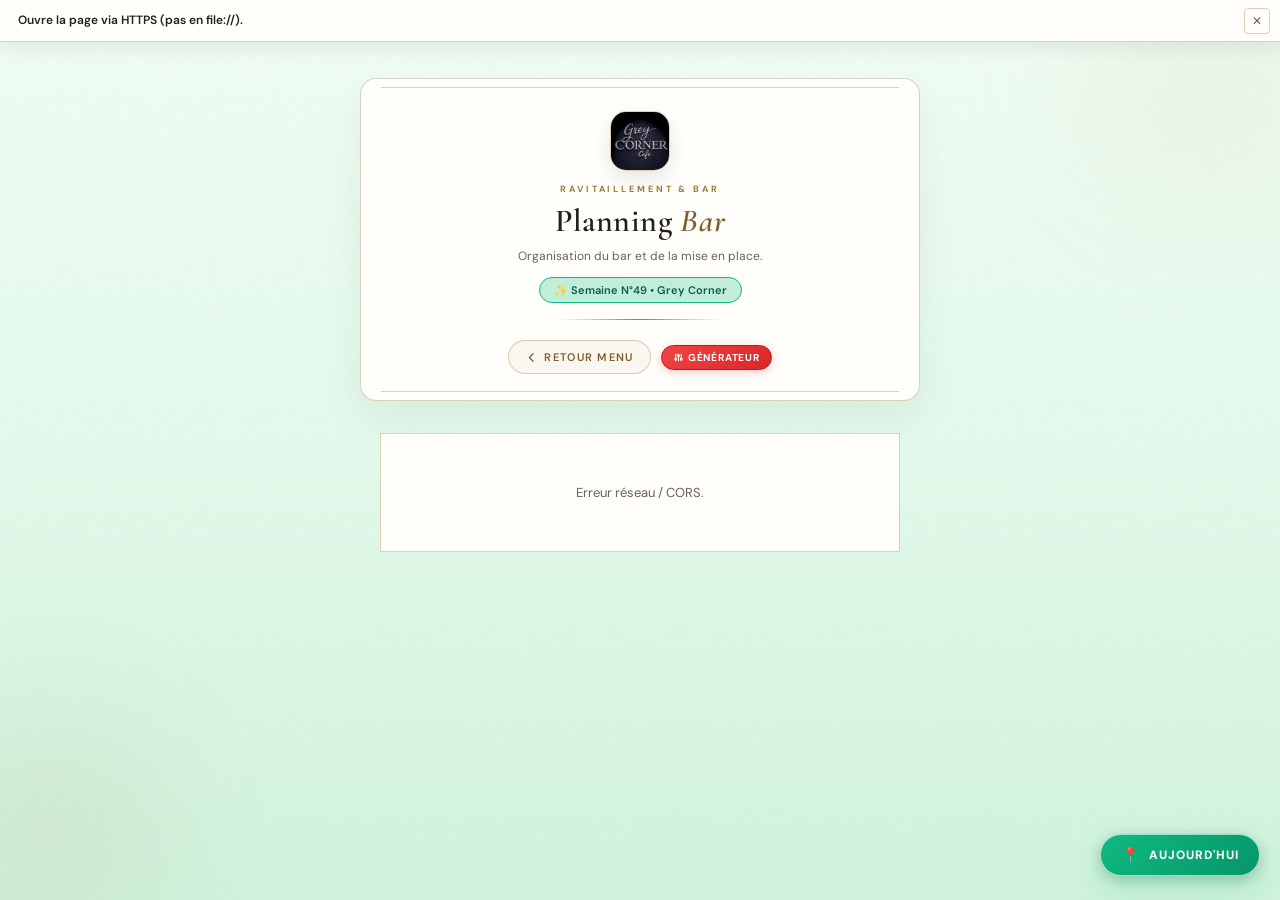
==== bar.html @ 1427e0cb "Liaison de global.css dans bar, service et generateur pour rendre le bouton fab-today parfaitement f" ====
<!DOCTYPE html>
<html lang="fr">
<head>
  <meta charset="UTF-8" />
  <meta name="viewport" content="width=device-width, initial-scale=1.0, maximum-scale=1.0, user-scalable=no" />
  <title>Planning Bar — Grey Corner</title>
  <link rel="icon" type="image/jpeg" href="LOGO.jpg" />
  <link href="https://fonts.googleapis.com/css2?family=Cormorant+Garamond:ital,wght@0,500;0,600;0,700;1,500&family=DM+Sans:wght@300;400;500;600;700&display=swap" rel="stylesheet" />
  <link rel="stylesheet" href="global.css" />
  <script src="shared.js"></script>

  <style>
  :root{
    --paper:#faf7f0;
    --paper2:#fffefb;
    --ink:#231f1a;
    --ink-soft:#6b6154;
    --ink-dim:rgba(35,31,26,0.45);

    --brass:#9c7a3c;
    --brass-light:#c8ab6a;
    --brass-deep:#7c5f2c;

    --hairline:rgba(35,31,26,0.10);
    --hairline-gold:rgba(156,122,60,0.35);

    --err:#a13d2e;

    --shadow:0 18px 40px rgba(35,31,26,0.06);
    --shadow-lg:0 20px 45px rgba(35,31,26,0.12);

    /* alternating muted day accents — same family, five tones */
    --acc-1:#9c7a3c; /* brass        */
    --acc-2:#8b5e3c; /* terracotta   */
    --acc-3:#6f7a52; /* sage         */
    --acc-4:#7a4b4b; /* wine         */
    --acc-5:#5f6f78; /* slate blue   */
  }

  *{ margin:0; padding:0; box-sizing:border-box; -webkit-tap-highlight-color:transparent; }
  html,body{ min-height:100%; }

  body{
    font-family:"DM Sans",-apple-system,sans-serif;
    background:linear-gradient(180deg,#fdfbf6 0%,#f6f1e6 60%,#f1ead9 100%);
    color:var(--ink);
    min-height:100vh;
    overflow-x:hidden;
    -webkit-font-smoothing:antialiased;
    position:relative;
    padding-bottom:60px;
  }
  body.has-alert{ padding-top:44px; }

  .grain{
    position:fixed; inset:0; z-index:0; pointer-events:none;
    background-image:url("data:image/svg+xml,%3Csvg xmlns='http://www.w3.org/2000/svg'%3E%3Cfilter id='n'%3E%3CfeTurbulence type='fractalNoise' baseFrequency='0.85' numOctaves='2'/%3E%3C/filter%3E%3Crect width='100%25' height='100%25' filter='url(%23n)' opacity='0.02'/%3E%3C/svg%3E");
  }
  .glow-a, .glow-b{
    position:fixed; z-index:0; pointer-events:none; border-radius:50%;
    filter:blur(70px); opacity:.16;
  }
  .glow-a{ width:340px; height:340px; top:-100px; right:-100px; background:radial-gradient(circle,var(--brass-light),transparent 70%); }
  .glow-b{ width:300px; height:300px; bottom:-80px; left:-100px; background:radial-gradient(circle,var(--brass),transparent 70%); }

  .fade-up{ animation:fadeUp .28s ease both; }
  @keyframes fadeUp{
    from{ opacity:0; transform:translateY(8px); }
    to{ opacity:1; transform:translateY(0); }
  }

  /* ── ALERT ── */
  #alert-box{
    display:none;
    position:fixed; top:0; left:0; right:0; z-index:200;
    background:var(--paper2);
    border-bottom:1px solid var(--hairline-gold);
    box-shadow:0 6px 18px rgba(35,31,26,0.08);
    padding:12px 44px 12px 18px;
    font-size:12px; color:var(--ink);
  }
  #alert-text{ display:block; line-height:1.4; }
  #alert-close{
    position:absolute; top:8px; right:10px;
    width:26px; height:26px;
    display:flex; align-items:center; justify-content:center;
    background:none; border:1px solid var(--hairline-gold);
    color:var(--brass-deep);
    font-size:12px; cursor:pointer;
  }

  /* ── HEADER ── */
  header{
    position:relative; z-index:1;
    max-width:560px; margin:34px auto 8px;
    display:flex; flex-direction:column; align-items:center; text-align:center;
    gap:10px;
    padding:32px 22px 26px;
    background:var(--paper2);
    border:1px solid var(--hairline-gold);
    box-shadow:var(--shadow);
  }
  header::before, header::after{
    content:''; position:absolute; left:20px; right:20px; height:1px;
  }
  header::before{ top:8px; background:var(--hairline-gold); }
  header::after{ bottom:8px; background:var(--hairline-gold); }

  .logo-wrap{
    width:60px; height:60px;
    border:1px solid var(--hairline-gold);
    box-shadow:0 8px 20px rgba(35,31,26,0.10);
    overflow:hidden;
  }
  .logo-wrap img{ width:100%; height:100%; object-fit:cover; }

  .eyebrow{
    font-size:9px; text-transform:uppercase; letter-spacing:.32em;
    color:var(--brass); margin-top:2px;
  }

  .page-title{
    font-family:"Cormorant Garamond",serif;
    font-size:32px; font-weight:600; letter-spacing:.02em;
    color:var(--ink); line-height:1;
  }
  .page-title span{ color:var(--brass-deep); font-style:italic; }

  .page-sub{
    font-size:12px; color:var(--ink-soft);
  }

  .gold-rule{
    width:100%; max-width:160px; height:1px;
    margin:6px 0 4px;
    background:linear-gradient(90deg,transparent,var(--brass),transparent);
  }

  .back-btn{
    display:inline-flex; align-items:center; gap:6px;
    font-size:11px; text-transform:uppercase; letter-spacing:.12em;
    color:var(--brass-deep);
    text-decoration:none;
    padding:9px 16px;
    border:1px solid var(--hairline-gold);
    background:var(--paper);
    transition:border-color .15s ease, transform .15s ease;
  }
  .back-btn:active{ transform:scale(.97); border-color:var(--brass); }
  .back-btn svg{ width:13px; height:13px; }

  /* ── CONTAINER / LOADING / EMPTY ── */
  .container{
    position:relative; z-index:1;
    max-width:560px; margin:0 auto;
    padding:24px 20px 40px;
    display:flex; flex-direction:column; gap:16px;
  }

  .loading-state{
    display:flex; justify-content:center; gap:8px;
    padding:60px 0;
  }
  .loading-dot{
    width:8px; height:8px; border-radius:50%;
    background:var(--brass);
    opacity:.35;
    animation:pulse 1.1s ease-in-out infinite;
  }
  .loading-dot:nth-child(2){ animation-delay:.15s; }
  .loading-dot:nth-child(3){ animation-delay:.3s; }
  @keyframes pulse{
    0%,100%{ opacity:.25; transform:scale(.85); }
    50%{ opacity:1; transform:scale(1.1); }
  }

  .empty-state{
    text-align:center;
    font-size:13px; color:var(--ink-soft);
    padding:50px 20px;
    background:var(--paper2);
    border:1px solid var(--hairline-gold);
  }

  /* ── DAY CARD ── */
  .day-card{
    position:relative;
    background:var(--paper2);
    border:1px solid var(--hairline);
    border-left:3px solid var(--accent, var(--brass));
    box-shadow:var(--shadow);
    padding:0;
    overflow:hidden;
  }

  .day-card.is-today{
    border-left-width:3px;
    box-shadow:0 20px 45px rgba(35,31,26,0.11);
  }
  .day-card.is-today::after{
    content:'';
    position:absolute; inset:0;
    border:1px solid var(--accent, var(--brass));
    opacity:.35;
    pointer-events:none;
  }

  .card-header{
    display:flex; align-items:center; justify-content:space-between;
    padding:16px 20px;
    border-bottom:1px solid var(--hairline);
  }

  .day-name{
    font-family:"Cormorant Garamond",serif;
    font-size:21px; font-weight:600;
    color:var(--ink);
    text-transform:capitalize;
  }

  .today-badge{
    display:flex; align-items:center; gap:6px;
    font-size:9px; text-transform:uppercase; letter-spacing:.14em;
    color:var(--accent, var(--brass-deep));
    border:1px solid currentColor;
    padding:5px 10px;
  }
  .today-dot{
    width:6px; height:6px; border-radius:50%;
    background:var(--accent, var(--brass-deep));
  }

  .card-body{ padding:14px 20px 18px; display:flex; flex-direction:column; gap:6px; }

  .shift-header{
    display:flex; align-items:center; gap:8px;
    font-family:"Cormorant Garamond",serif;
    font-style:italic;
    font-size:14px;
    color:var(--ink-soft);
    margin:10px 0 8px;
  }
  .shift-header:first-child{ margin-top:2px; }
  .shift-icon{ font-size:13px; }
  .shift-time{
    margin-left:auto;
    font-family:"DM Sans",sans-serif;
    font-style:normal;
    font-size:10px; letter-spacing:.04em;
    color:var(--ink-dim);
  }

  .repos{
    font-size:11px; color:var(--ink-dim);
    padding:6px 0 10px;
    font-style:italic;
  }

  .staff-row{
    display:flex; align-items:center; gap:10px;
    padding:7px 0;
    border-bottom:1px solid var(--hairline);
  }
  .staff-row:last-child{ border-bottom:none; }

  .poste-badge{
    flex-shrink:0;
    min-width:52px;
    text-align:center;
    font-size:9px; font-weight:600; letter-spacing:.05em;
    color:var(--accent, var(--brass-deep));
    border:1px solid var(--accent, var(--hairline-gold));
    padding:4px 6px;
  }

  .staff-name{
    font-size:13px; color:var(--ink);
  }

  /* ── PIN MODAL ── */
  .modal-overlay{
    position:fixed; inset:0; z-index:1000;
    display:none; align-items:center; justify-content:center;
    background:rgba(35,31,26,0.55);
    backdrop-filter:blur(5px);
    padding:20px;
    animation:fadeIn .2s ease;
  }
  .modal-overlay.active{ display:flex; }
  @keyframes fadeIn{ from{opacity:0;} to{opacity:1;} }

    /* Spécificités Bar */
    .pin-modal-panel {
      position: relative;
      width: 100%;
      max-width: 340px;
      background: var(--paper);
      border: 1px solid var(--hairline-color);
      box-shadow: var(--shadow-lg);
      padding: 32px 24px 24px;
      text-align: center;
      border-radius: 20px;
    }
    .pin-modal-panel.shake { animation: shake 0.32s ease; }
    .pin-m-badge {
      width: 54px;
      height: 54px;
      margin: 0 auto 12px;
      display: flex;
      align-items: center;
      justify-content: center;
      background: var(--festive-glow-a);
      border: 1px solid var(--festive-primary);
      color: var(--festive-primary);
      border-radius: 14px;
    }
    .pin-m-title {
      font-family: "Cormorant Garamond", serif;
      font-size: 24px;
      font-weight: 700;
      color: var(--ink);
    }
    .pin-m-sub {
      font-size: 11.5px;
      color: var(--ink-soft);
      margin-top: 4px;
      margin-bottom: 16px;
    }
    .pin-error-msg {
      min-height: 16px;
      font-size: 11.5px;
      font-weight: 600;
      color: var(--err);
      margin-bottom: 12px;
    }
    .pin-pad-grid {
      display: grid;
      grid-template-columns: repeat(3, 1fr);
      gap: 10px;
    }
    .pin-key-btn {
      aspect-ratio: 1;
      display: flex;
      align-items: center;
      justify-content: center;
      background: var(--paper2);
      border: 1px solid var(--hairline);
      font-family: 'DM Sans', sans-serif;
      font-size: 18px;
      font-weight: 600;
      color: var(--ink);
      cursor: pointer;
      border-radius: 12px;
      transition: all 0.15s ease;
    }
    .pin-key-btn:active {
      transform: scale(0.94);
      background: var(--festive-glow-a);
      border-color: var(--festive-primary);
    }
    .pin-key-btn.func { color: var(--festive-dark); }
    .pin-key-btn.enter {
      background: linear-gradient(135deg, var(--festive-primary), var(--festive-secondary));
      color: #fff;
      border-color: transparent;
      box-shadow: 0 4px 12px var(--festive-glow-a);
    }
    .modal-close {
      position: absolute;
      top: 12px;
      right: 14px;
      background: none;
      border: none;
      font-size: 18px;
      color: var(--ink-dim);
      cursor: pointer;
      padding: 4px;
    }
  </style>
</head>

<body>
  <div class="grain"></div>
  <div class="glow-a"></div>
  <div class="glow-b"></div>

  <!-- Alert -->
  <div id="alert-box">
    <span id="alert-text"></span>
    <button id="alert-close" onclick="hideAlert()">✕</button>
  </div>

  <!-- PIN Modal for Generator Access -->
  <div class="modal-overlay" id="pinModal" onclick="handleBackdropClick(event)">
    <div class="pin-modal-panel" id="pinPanel">
      <button class="modal-close" onclick="closePinModal()" title="Fermer">✕</button>
      <div class="pin-m-badge">
        <svg width="22" height="22" viewBox="0 0 24 24" fill="none" stroke="currentColor" stroke-width="1.8" stroke-linecap="round" stroke-linejoin="round">
          <rect x="3" y="11" width="18" height="11" rx="2" ry="2"></rect>
          <path d="M7 11V7a5 5 0 0110 0v4"></path>
        </svg>
      </div>
      <h3 class="pin-m-title">Accès Générateur</h3>
      <p class="pin-m-sub">Saisissez le code PIN Admin (<strong>1975</strong>) pour ouvrir le générateur.</p>

      <div class="pin-dots" id="mPinDots">
        <span class="pin-dot"></span>
        <span class="pin-dot"></span>
        <span class="pin-dot"></span>
        <span class="pin-dot"></span>
      </div>

      <div class="pin-error-msg" id="mPinError"></div>

      <div class="pin-pad-grid">
        <button class="pin-key-btn" onclick="pressPin('1')">1</button>
        <button class="pin-key-btn" onclick="pressPin('2')">2</button>
        <button class="pin-key-btn" onclick="pressPin('3')">3</button>
        <button class="pin-key-btn" onclick="pressPin('4')">4</button>
        <button class="pin-key-btn" onclick="pressPin('5')">5</button>
        <button class="pin-key-btn" onclick="pressPin('6')">6</button>
        <button class="pin-key-btn" onclick="pressPin('7')">7</button>
        <button class="pin-key-btn" onclick="pressPin('8')">8</button>
        <button class="pin-key-btn" onclick="pressPin('9')">9</button>
        <button class="pin-key-btn func" onclick="clearPin()">⌫</button>
        <button class="pin-key-btn" onclick="pressPin('0')">0</button>
        <button class="pin-key-btn func enter" onclick="submitPin()">↵</button>
      </div>
    </div>
  </div>

  <!-- Header -->
  <header class="fade-up" style="animation-delay:.0s">
    <div class="logo-wrap">
      <img src="LOGO.jpg" alt="Grey Corner" onerror="this.src='https://ui-avatars.com/api/?name=GC&background=faf7f0&color=9c7a3c&size=256'">
    </div>
    <div class="eyebrow">Ravitaillement & Bar</div>
    <h1 class="page-title">Planning <span>Bar</span></h1>
    <p class="page-sub">Organisation du bar et de la mise en place.</p>
    <div class="festive-week-badge" id="festive-badge">✨ Chargement...</div>
    <div class="gold-rule"></div>
    <div class="header-actions">
      <a href="index.html" class="back-btn">
        <svg fill="none" stroke="currentColor" viewBox="0 0 24 24" stroke-width="2.2" stroke-linecap="round" stroke-linejoin="round"><path d="M15 19l-7-7 7-7"/></svg>
        Retour Menu
      </a>
      <button onclick="openPinModal()" class="admin-btn" title="Générateur Bar (Admin)">
        <svg fill="none" stroke="currentColor" viewBox="0 0 24 24" stroke-width="2.4" style="width:11px; height:11px;"><path d="M12 6V4m0 2a2 2 0 100 4m0-4a2 2 0 110 4m-6 8a2 2 0 100-4m0 4a2 2 0 110-4m0 4v2m0-6V4m6 6v10m6-2a2 2 0 100-4m0 4a2 2 0 110-4m0 4v2m0-6V4"/></svg>
        Générateur
      </button>
    </div>
  </header>

  <!-- Content -->
  <div class="container" id="planning-container">
    <div style="padding: 10px 0;">
      <div class="shimmer-skeleton"></div>
      <div class="shimmer-skeleton" style="opacity:0.75;"></div>
      <div class="shimmer-skeleton" style="opacity:0.5;"></div>
    </div>
  </div>

  <script>
    const SHEET_URL = "https://docs.google.com/spreadsheets/d/1mfwB4zNHS79YsNH4vTMUGOdWeQwC3htMgPtDWsrMbWg/gviz/tq?tqx=out:csv&gid=294813093";

    const DEFAULT_H_MATIN = "06:30 – 14:30";
    const DEFAULT_H_SOIR  = "14:15 – Fin service";

    const ACCENTS = [
      "var(--acc-1)", // Lundi : Sunset Corail
      "var(--acc-2)", // Mardi : Vert Émeraude
      "var(--acc-3)", // Mercredi : Bleu Azur
      "var(--acc-4)", // Jeudi : Violet Pourpre
      "var(--acc-5)", // Vendredi : Rose Rubis
      "var(--acc-6)", // Samedi : Ambre Solaire
      "var(--acc-7)"  // Dimanche : Lagon Turquoise
    ];

    /* ── main ── */
    async function init() {
      const container = document.getElementById("planning-container");
      try {
        const resp = await fetch(SHEET_URL, { cache: "no-store" });
        const text = await resp.text();

        if (isHtml(text)) {
          container.innerHTML = `<div class="empty-state">Accès refusé — feuille non publique.</div>`;
          showAlert("Gérer l'accès → Toute personne avec le lien (Lecteur).");
          return;
        }

        const rows = text.split(/\r?\n/).map(r => r.trim()).filter(r => r);
        if (rows.length <= 1) { container.innerHTML = `<div class="empty-state">CSV vide.</div>`; return; }

        /* Banner D2 */
        if (rows.length >= 2) {
          const c2 = parseCsvLine(rows[1]);
          while (c2.length < 6) c2.push("");
          const banner = String(c2[3] ?? "").trim();
          if (banner && banner !== "-") showAlert(banner);
        }

        const all = [];
        for (let i = 1; i < rows.length; i++) {
          const c = parseCsvLine(rows[i]);
          while (c.length < 6) c.push("");
          const label = (c[0] ?? "").trim();
          if (label) {
            all.push({ date: label, dateObj: parseDateLabel(label), matin: c[1]??'', soir: c[2]??'', hMatin: c[4]??'', hSoir: c[5]??'' });
          }
        }

        const t0 = todayMidnight();
        const anyParsable = all.some(r => r.dateObj instanceof Date);
        const data = anyParsable ? all.filter(r => r.dateObj && r.dateObj >= t0) : all;

        render(data, t0);

      } catch (e) {
        container.innerHTML = `<div class="empty-state">Erreur réseau / CORS.</div>`;
        showAlert("Ouvre la page via HTTPS (pas en file://).");
      }
    }

    function render(data, t0) {
      const container = document.getElementById("planning-container");
      if (!data.length) {
        container.innerHTML = `<div class="empty-state">Aucun jour à afficher.</div>`;
        return;
      }

      let todayIdx = data.findIndex(r => r.dateObj && sameDay(r.dateObj, t0));
      if (todayIdx === -1) {
        const todayDayName = GC.FRENCH_DAYS[t0.getDay()].toLowerCase();
        todayIdx = data.findIndex(r => r.date && r.date.toLowerCase().includes(todayDayName));
      }

      container.innerHTML = data.map((j, idx) => {
        const isToday = idx === todayIdx;
        const hMatin  = pickTime(j.hMatin, DEFAULT_H_MATIN);
        const hSoir   = pickTime(j.hSoir,  DEFAULT_H_SOIR);
        const dayNum  = idx % 7;
        const accent  = ACCENTS[dayNum];
        const delay   = (idx * .04).toFixed(2);

        return `
          <div class="day-card ${isToday ? 'is-today' : ''} fade-up"
               data-day="${dayNum}"
               style="--accent:${accent}; animation-delay:${delay}s;"
               ${isToday ? 'id="today-card"' : ''}>

            <div class="card-header">
              <span class="day-name">${escapeHtml(j.date)}</span>
              ${isToday ? `<div class="today-badge"><span class="today-dot"></span>Aujourd'hui</div>` : ''}
            </div>

            <div class="card-body">
              <div class="shift-header matin">
                <span class="shift-icon">☀️</span> Matin
                <span class="shift-time">${escapeHtml(hMatin)}</span>
              </div>
              ${parseStaff(j.matin)}

              <div class="shift-header soir">
                <span class="shift-icon">🌙</span> Soir
                <span class="shift-time">${escapeHtml(hSoir)}</span>
              </div>
              ${parseStaff(j.soir)}
            </div>
          </div>
        `;
      }).join("");

      requestAnimationFrame(() => requestAnimationFrame(() => {
        const el = document.getElementById("today-card");
        if (el) {
          el.scrollIntoView({ behavior: "smooth", block: "center" });
        }
        GC.initTodayFAB();
      }));
    }

    function parseStaff(text) {
      if (!text || text === '-' || !text.trim())
        return `<div class="repos">— Repos —</div>`;

      return text.split(',').map(s => {
        s = s.trim();
        let nom = "", poste = "BAR";

        if (s.includes(':')) {
          const p = s.split(':');
          poste = cleanPoste((p[0]||'').trim()) || "BAR";
          nom   = (p.slice(1).join(':')||'').trim();
        } else if (s.includes('(') && s.includes(')')) {
          nom   = s.substring(0, s.indexOf('(')).trim();
          poste = cleanPoste(s.substring(s.indexOf('(')+1, s.lastIndexOf(')'))) || "BAR";
        } else {
          nom = s.trim(); poste = "BAR";
        }

        return `
          <div class="staff-row">
            <div class="poste-badge">${escapeHtml(poste)}</div>
            <div class="staff-name">${escapeHtml(nom)}</div>
          </div>
        `;
      }).join('');
    }

    /* ── MANAGER PIN MODAL (SÉCURISÉ SHA-256) ── */
    let mPinValue = "";

    function openPinModal() {
      if (GC.isSessionAuth("gc_bar_admin")) {
        window.location.href = "generateur.html";
        return;
      }
      const modal = document.getElementById("pinModal");
      if (!modal) return;
      mPinValue = "";
      updateMPinDots();
      document.getElementById("mPinError").textContent = "";
      modal.classList.add("active");
    }

    function closePinModal() {
      const modal = document.getElementById("pinModal");
      if (modal) modal.classList.remove("active");
      mPinValue = "";
    }

    function handleBackdropClick(e) {
      if (e.target.id === "pinModal") closePinModal();
    }

    function updateMPinDots() {
      const dots = document.querySelectorAll("#mPinDots .pin-dot");
      dots.forEach((d, i) => d.classList.toggle("filled", i < mPinValue.length));
    }

    function pressPin(digit) {
      if (mPinValue.length >= 4) return;
      mPinValue += digit;
      document.getElementById("mPinError").textContent = "";
      updateMPinDots();
      if (mPinValue.length === 4) setTimeout(submitPin, 140);
    }

    function clearPin() {
      mPinValue = "";
      document.getElementById("mPinError").textContent = "";
      updateMPinDots();
    }

    async function submitPin() {
      const err = document.getElementById("mPinError");
      const panel = document.getElementById("pinPanel");

      const isValid = await GC.verifyAdminPin(mPinValue);
      if (isValid) {
        GC.setSessionAuth("gc_bar_admin");
        window.location.href = "generateur.html";
      } else {
        if (err) err.textContent = "Code PIN Admin incorrect.";
        if (panel) {
          panel.classList.remove("shake");
          void panel.offsetWidth;
          panel.classList.add("shake");
        }
        mPinValue = "";
        updateMPinDots();
      }
    }

    /* Keyboard support for PIN */
    document.addEventListener("keydown", e => {
      const modal = document.getElementById("pinModal");
      if (!modal || !modal.classList.contains("active")) return;

      if (e.key >= "0" && e.key <= "9") {
        pressPin(e.key);
      } else if (e.key === "Backspace") {
        mPinValue = mPinValue.slice(0, -1);
        updateMPinDots();
      } else if (e.key === "Enter") {
        submitPin();
      } else if (e.key === "Escape") {
        closePinModal();
      }
    });

    init();
  </script>
</body>
</html>
---- global.css ----
/* ─── GREY CORNER — SYSTÈME DE DESIGN FESTIF MULTI-COULEURS (1 SEMAINE = 1 COULEUR) ─── */
:root {
  /* Fonds & Surfaces */
  --paper: #ffffff;
  --paper2: #fcfdfe;
  --bg-gradient: var(--festive-bg, linear-gradient(180deg, #fff7f2 0%, #ffefe5 50%, #fde4d4 100%));

  /* Typographie & Encre */
  --ink: #1e1b18;
  --ink-soft: #574e45;
  --ink-dim: rgba(30, 27, 24, 0.45);

  /* Variables Festives Dynamiques */
  --festive-primary: #ff5757;
  --festive-secondary: #ff8838;
  --festive-accent: #f5b700;
  --festive-dark: #9e1c1c;
  --festive-glow-a: rgba(255, 87, 87, 0.28);
  --festive-glow-b: rgba(255, 136, 56, 0.28);

  /* Filets & Bordures */
  --hairline: rgba(30, 27, 24, 0.08);
  --hairline-color: rgba(255, 87, 87, 0.35);

  /* Statuts */
  --err: #e11d48;
  --err-bg: #ffe4e6;
  --success: #10b981;
  --success-bg: #d1fae5;

  /* Ombres Festives & Effets de relief */
  --shadow: 0 14px 34px rgba(30, 27, 24, 0.06);
  --shadow-lg: 0 20px 50px rgba(30, 27, 24, 0.12);
  --shadow-festive: 0 8px 24px var(--festive-glow-a);

  /* Palette de rotation journalière (7 Jours = 7 Couleurs Dégradées) */
  --acc-1: #ff7043; /* Lundi : Sunset Corail */
  --acc-2: #10b981; /* Mardi : Vert Émeraude */
  --acc-3: #2563eb; /* Mercredi : Bleu Azur */
  --acc-4: #9333ea; /* Jeudi : Violet Pourpre */
  --acc-5: #f43f5e; /* Vendredi : Rose Rubis */
  --acc-6: #f59e0b; /* Samedi : Ambre Solaire */
  --acc-7: #06b6d4; /* Dimanche : Lagon Turquoise */
}

/* ─── PALETTES SPÉCIFIQUES AUX 5 THÈMES DE SEMAINES ─── */
body.theme-0 {
  --festive-primary: #ff5757;
  --festive-secondary: #ff8838;
  --festive-accent: #f5b700;
  --festive-dark: #9e1c1c;
  --festive-glow-a: rgba(255, 87, 87, 0.28);
  --festive-glow-b: rgba(255, 136, 56, 0.28);
  --hairline-color: rgba(255, 87, 87, 0.35);
  background: linear-gradient(180deg, #fff7f2 0%, #ffefe5 50%, #fde4d4 100%);
}

body.theme-1 {
  --festive-primary: #00b862;
  --festive-secondary: #00c49f;
  --festive-accent: #e5b700;
  --festive-dark: #006b3a;
  --festive-glow-a: rgba(0, 184, 98, 0.26);
  --festive-glow-b: rgba(0, 196, 159, 0.26);
  --hairline-color: rgba(0, 184, 98, 0.35);
  background: linear-gradient(180deg, #f0fdf4 0%, #e3f9eb 50%, #d1f3dc 100%);
}

body.theme-2 {
  --festive-primary: #2563eb;
  --festive-secondary: #06b6d4;
  --festive-accent: #f59e0b;
  --festive-dark: #1e3a8a;
  --festive-glow-a: rgba(37, 99, 235, 0.26);
  --festive-glow-b: rgba(6, 182, 212, 0.26);
  --hairline-color: rgba(37, 99, 235, 0.35);
  background: linear-gradient(180deg, #f0f9ff 0%, #e0f2fe 50%, #bae6fd 100%);
}

body.theme-3 {
  --festive-primary: #d946ef;
  --festive-secondary: #8b5cf6;
  --festive-accent: #f43f5e;
  --festive-dark: #701a75;
  --festive-glow-a: rgba(217, 70, 239, 0.26);
  --festive-glow-b: rgba(139, 92, 246, 0.26);
  --hairline-color: rgba(217, 70, 239, 0.35);
  background: linear-gradient(180deg, #fdf4ff 0%, #fae8ff 50%, #f5d0fe 100%);
}

body.theme-4 {
  --festive-primary: #10b981;
  --festive-secondary: #059669;
  --festive-accent: #f59e0b;
  --festive-dark: #065f46;
  --festive-glow-a: rgba(16, 185, 129, 0.26);
  --festive-glow-b: rgba(5, 150, 105, 0.26);
  --hairline-color: rgba(16, 185, 129, 0.35);
  background: linear-gradient(180deg, #f0fdf4 0%, #e3f9eb 50%, #d1f3dc 100%);
}

/* ─── RESET & BASE ─── */
*, *::before, *::after {
  margin: 0;
  padding: 0;
  box-sizing: border-box;
  -webkit-tap-highlight-color: transparent;
}

html, body {
  min-height: 100%;
}

body {
  font-family: 'DM Sans', -apple-system, sans-serif;
  background: var(--bg-gradient);
  color: var(--ink);
  min-height: 100vh;
  overflow-x: hidden;
  -webkit-font-smoothing: antialiased;
  position: relative;
  padding-bottom: 60px;
}

body.has-alert {
  padding-top: 46px;
}

/* ─── TEXTURES & EFFETS D'AMBIANCE ─── */
.grain {
  position: fixed;
  inset: 0;
  z-index: 0;
  pointer-events: none;
  background-image: url("data:image/svg+xml,%3Csvg xmlns='http://www.w3.org/2000/svg'%3E%3Cfilter id='n'%3E%3CfeTurbulence type='fractalNoise' baseFrequency='0.85' numOctaves='2'/%3E%3C/filter%3E%3Crect width='100%25' height='100%25' filter='url(%23n)' opacity='0.02'/%3E%3C/svg%3E");
}

.glow-a, .glow-b {
  position: fixed;
  z-index: 0;
  pointer-events: none;
  border-radius: 50%;
  filter: blur(80px);
  opacity: 0.25;
  transition: background 0.4s ease;
}
.glow-a {
  width: 380px;
  height: 380px;
  top: -100px;
  right: -80px;
  background: radial-gradient(circle, var(--festive-primary), transparent 70%);
}
.glow-b {
  width: 340px;
  height: 340px;
  bottom: -80px;
  left: -80px;
  background: radial-gradient(circle, var(--festive-secondary), transparent 70%);
}

/* ─── ANIMATIONS ─── */
.fade-up {
  animation: fadeUp 0.32s cubic-bezier(0.16, 1, 0.3, 1) both;
}
@keyframes fadeUp {
  from { opacity: 0; transform: translateY(12px); }
  to   { opacity: 1; transform: translateY(0); }
}

@keyframes shake {
  0%, 100% { transform: translateX(0); }
  20%      { transform: translateX(-6px); }
  40%      { transform: translateX(6px); }
  60%      { transform: translateX(-4px); }
  80%      { transform: translateX(4px); }
}

@keyframes pulse {
  0%, 100% { opacity: 0.35; transform: scale(0.9); }
  50%      { opacity: 1;    transform: scale(1.15); }
}

/* ─── ALERTE & NOTIFICATIONS ─── */
#alert-box {
  display: none;
  position: fixed;
  top: 0;
  left: 0;
  right: 0;
  z-index: 200;
  background: var(--paper);
  border-bottom: 1px solid var(--festive-primary);
  box-shadow: 0 6px 18px rgba(30, 27, 24, 0.08);
  padding: 12px 44px 12px 18px;
  font-size: 12px;
  color: var(--ink);
}
#alert-text {
  display: block;
  line-height: 1.4;
  font-weight: 600;
}
#alert-close {
  position: absolute;
  top: 8px;
  right: 10px;
  width: 26px;
  height: 26px;
  display: flex;
  align-items: center;
  justify-content: center;
  background: none;
  border: 1px solid var(--hairline-color);
  color: var(--festive-dark);
  font-size: 12px;
  cursor: pointer;
  border-radius: 4px;
  transition: all 0.15s ease;
}
#alert-close:hover {
  background: var(--festive-glow-a);
}

/* ─── TOAST NOTIFICATION FESTIVE ─── */
#toast {
  position: fixed;
  bottom: 24px;
  left: 50%;
  transform: translateX(-50%) translateY(100px);
  z-index: 999;
  background: var(--ink);
  color: #fff;
  border: 1px solid var(--festive-primary);
  box-shadow: 0 10px 30px rgba(0, 0, 0, 0.25);
  padding: 14px 26px;
  font-size: 13px;
  font-weight: 600;
  display: flex;
  align-items: center;
  gap: 10px;
  transition: transform 0.35s cubic-bezier(0.175, 0.885, 0.32, 1.275);
  pointer-events: none;
  border-radius: 999px;
}
#toast.show, #toast.active {
  transform: translateX(-50%) translateY(0);
}

/* ─── EN-TÊTE / HERO FESTIF ─── */
header, .hero {
  position: relative;
  z-index: 1;
  max-width: 560px;
  margin: 30px auto 14px;
  display: flex;
  flex-direction: column;
  align-items: center;
  text-align: center;
  gap: 10px;
  padding: 30px 24px 24px;
  background: var(--paper);
  border: 1px solid var(--hairline-color);
  box-shadow: var(--shadow);
  border-radius: 16px;
}

.logo-wrap {
  width: 64px;
  height: 64px;
  border: 2px solid var(--festive-primary);
  box-shadow: 0 8px 24px var(--festive-glow-a);
  overflow: hidden;
  border-radius: 16px;
}
.logo-wrap img {
  width: 100%;
  height: 100%;
  object-fit: cover;
}

.eyebrow {
  font-size: 9.5px;
  text-transform: uppercase;
  letter-spacing: 0.28em;
  color: var(--festive-primary);
  font-weight: 700;
}

.page-title, .brand {
  font-family: 'Cormorant Garamond', serif;
  font-size: 34px;
  font-weight: 700;
  letter-spacing: 0.01em;
  color: var(--ink);
  line-height: 1.05;
}
.page-title span, .brand span {
  color: var(--festive-primary);
  font-style: italic;
}

.page-sub, .sub {
  font-size: 12.5px;
  color: var(--ink-soft);
  max-width: 420px;
  line-height: 1.5;
}

.festive-week-badge {
  display: inline-flex;
  align-items: center;
  gap: 6px;
  padding: 5px 14px;
  border-radius: 999px;
  font-size: 11px;
  font-weight: 600;
  background: var(--festive-glow-a);
  border: 1px solid var(--festive-primary);
  color: var(--festive-dark);
  margin-top: 2px;
}

.gold-rule {
  width: 100%;
  max-width: 180px;
  height: 2px;
  margin: 6px 0;
  border-radius: 2px;
  background: linear-gradient(90deg, transparent, var(--festive-primary), var(--festive-secondary), transparent);
}

.header-actions {
  display: flex;
  align-items: center;
  justify-content: center;
  gap: 10px;
  flex-wrap: wrap;
  margin-top: 6px;
}

.back-btn, .nav-btn {
  display: inline-flex;
  align-items: center;
  gap: 6px;
  font-size: 11px;
  text-transform: uppercase;
  letter-spacing: 0.1em;
  color: var(--festive-dark);
  text-decoration: none;
  padding: 8px 16px;
  border: 1px solid var(--hairline-color);
  background: var(--paper2);
  cursor: pointer;
  font-family: inherit;
  font-weight: 600;
  border-radius: 999px;
  transition: all 0.2s ease;
}
.back-btn:active, .nav-btn:active {
  transform: scale(0.96);
}
.back-btn:hover, .nav-btn:hover {
  background: #fff;
  border-color: var(--festive-primary);
  box-shadow: 0 4px 14px var(--festive-glow-a);
}

/* BOUTON GÉNÉRATEUR / ADMIN — COMPACT EN ROUGE VIF */
.admin-btn {
  display: inline-flex;
  align-items: center;
  gap: 4px;
  font-size: 10px;
  text-transform: uppercase;
  letter-spacing: 0.08em;
  color: #ffffff !important;
  background: linear-gradient(135deg, #ef4444, #dc2626) !important;
  border: 1px solid #b91c1c !important;
  padding: 5px 11px !important;
  border-radius: 999px !important;
  cursor: pointer;
  font-family: inherit;
  font-weight: 700;
  box-shadow: 0 2px 8px rgba(220, 38, 38, 0.25);
  transition: all 0.18s ease;
}
.admin-btn:hover {
  background: linear-gradient(135deg, #dc2626, #991b1b) !important;
  box-shadow: 0 4px 14px rgba(220, 38, 38, 0.42);
  transform: translateY(-1px);
}
.admin-btn:active {
  transform: scale(0.95);
}
.back-btn svg, .nav-btn svg {
  width: 13px;
  height: 13px;
}
.admin-btn svg {
  width: 11px !important;
  height: 11px !important;
  stroke: #ffffff !important;
  stroke-width: 2.4;
}

/* ─── CONTENEUR PRINCIPAL ─── */
.container {
  position: relative;
  z-index: 1;
  max-width: 560px;
  margin: 0 auto;
  padding: 16px 20px 40px;
  display: flex;
  flex-direction: column;
  gap: 16px;
}

/* ─── ONGLETS DE SEMAINE ─── */
.tabs-wrapper {
  display: flex;
  background: var(--paper);
  padding: 5px;
  border: 1px solid var(--hairline-color);
  box-shadow: var(--shadow);
  max-width: 400px;
  margin: 0 auto 12px;
  position: relative;
  z-index: 2;
  border-radius: 999px;
}
.tab-btn {
  flex: 1;
  border: none;
  background: transparent;
  color: var(--ink-soft);
  font-size: 11px;
  font-weight: 700;
  padding: 10px;
  cursor: pointer;
  text-transform: uppercase;
  letter-spacing: 0.1em;
  transition: all 0.22s ease;
  border-radius: 999px;
  font-family: inherit;
}
.tab-btn.active {
  background: linear-gradient(135deg, var(--festive-primary), var(--festive-secondary));
  color: #fff;
  box-shadow: 0 4px 14px var(--festive-glow-a);
}

/* ─── 7 JOURS DE LA SEMAINE — 7 COULEURS EN DÉGRADÉ UNIQUE ─── */
.day-card {
  position: relative;
  background: var(--day-bg, linear-gradient(145deg, #ffffff 0%, color-mix(in srgb, var(--accent, var(--festive-primary)) 16%, #ffffff) 55%, color-mix(in srgb, var(--accent, var(--festive-primary)) 30%, #ffffff) 100%));
  border: 1.5px solid var(--day-border, color-mix(in srgb, var(--accent, var(--festive-primary)) 40%, rgba(0, 0, 0, 0.08)));
  box-shadow: 0 10px 28px rgba(0, 0, 0, 0.05), 0 2px 6px rgba(0, 0, 0, 0.03);
  padding: 0;
  overflow: hidden;
  border-radius: 18px;
  scroll-margin: 15vh 0;
  scroll-margin-top: 15vh;
  transition: transform 0.25s cubic-bezier(0.34, 1.56, 0.64, 1), box-shadow 0.25s ease, border-color 0.25s ease;
}
.day-card:hover {
  transform: translateY(-4px);
  box-shadow: 0 18px 40px var(--day-glow, rgba(0, 0, 0, 0.12));
  border-color: var(--day-color, var(--accent, var(--festive-primary)));
}

.day-card.is-today {
  border: 2.5px solid var(--day-color, var(--accent, var(--festive-primary)));
  box-shadow: 0 16px 42px var(--day-glow, var(--festive-glow-a)), 0 0 0 1px var(--day-color, var(--festive-primary));
  transform: scale(1.01);
}

/* 1. LUNDI - Sunset Corail */
.day-card[data-day="0"], .day-card.day-lundi, .day-card:nth-of-type(7n+1) {
  --day-color: #ff7043;
  --day-dark: #c2410c;
  --day-glow: rgba(255, 112, 67, 0.25);
  --day-bg: linear-gradient(140deg, #ffffff 0%, #fff3ec 48%, #fed7c7 100%);
  --day-header-bg: linear-gradient(90deg, rgba(255, 255, 255, 0.96), rgba(255, 235, 225, 0.85));
  --day-border: rgba(255, 112, 67, 0.38);
  --day-badge: linear-gradient(135deg, #ff7043, #f97316);
}

/* 2. MARDI - Vert Émeraude */
.day-card[data-day="1"], .day-card.day-mardi, .day-card:nth-of-type(7n+2) {
  --day-color: #10b981;
  --day-dark: #047857;
  --day-glow: rgba(16, 185, 129, 0.25);
  --day-bg: linear-gradient(140deg, #ffffff 0%, #ecfdf5 48%, #bbf7d0 100%);
  --day-header-bg: linear-gradient(90deg, rgba(255, 255, 255, 0.96), rgba(220, 252, 231, 0.85));
  --day-border: rgba(16, 185, 129, 0.38);
  --day-badge: linear-gradient(135deg, #10b981, #059669);
}

/* 3. MERCREDI - Bleu Azur */
.day-card[data-day="2"], .day-card.day-mercredi, .day-card:nth-of-type(7n+3) {
  --day-color: #2563eb;
  --day-dark: #1d4ed8;
  --day-glow: rgba(37, 99, 235, 0.25);
  --day-bg: linear-gradient(140deg, #ffffff 0%, #eff6ff 48%, #bfdbfe 100%);
  --day-header-bg: linear-gradient(90deg, rgba(255, 255, 255, 0.96), rgba(219, 234, 254, 0.85));
  --day-border: rgba(37, 99, 235, 0.38);
  --day-badge: linear-gradient(135deg, #2563eb, #1d4ed8);
}

/* 4. JEUDI - Violet Pourpre */
.day-card[data-day="3"], .day-card.day-jeudi, .day-card:nth-of-type(7n+4) {
  --day-color: #9333ea;
  --day-dark: #7e22ce;
  --day-glow: rgba(147, 51, 234, 0.25);
  --day-bg: linear-gradient(140deg, #ffffff 0%, #faf5ff 48%, #e9d5ff 100%);
  --day-header-bg: linear-gradient(90deg, rgba(255, 255, 255, 0.96), rgba(243, 232, 255, 0.85));
  --day-border: rgba(147, 51, 234, 0.38);
  --day-badge: linear-gradient(135deg, #9333ea, #7e22ce);
}

/* 5. VENDREDI - Rose Rubis */
.day-card[data-day="4"], .day-card.day-vendredi, .day-card:nth-of-type(7n+5) {
  --day-color: #f43f5e;
  --day-dark: #be123c;
  --day-glow: rgba(244, 63, 94, 0.25);
  --day-bg: linear-gradient(140deg, #ffffff 0%, #fff1f2 48%, #fecdd3 100%);
  --day-header-bg: linear-gradient(90deg, rgba(255, 255, 255, 0.96), rgba(255, 228, 230, 0.85));
  --day-border: rgba(244, 63, 94, 0.38);
  --day-badge: linear-gradient(135deg, #f43f5e, #e11d48);
}

/* 6. SAMEDI - Ambre Solaire */
.day-card[data-day="5"], .day-card.day-samedi, .day-card:nth-of-type(7n+6) {
  --day-color: #f59e0b;
  --day-dark: #b45309;
  --day-glow: rgba(245, 158, 11, 0.25);
  --day-bg: linear-gradient(140deg, #ffffff 0%, #fffbeb 48%, #fde68a 100%);
  --day-header-bg: linear-gradient(90deg, rgba(255, 255, 255, 0.96), rgba(254, 243, 199, 0.85));
  --day-border: rgba(245, 158, 11, 0.38);
  --day-badge: linear-gradient(135deg, #f59e0b, #d97706);
}

/* 7. DIMANCHE - Lagon Turquoise */
.day-card[data-day="6"], .day-card.day-dimanche, .day-card:nth-of-type(7n+7) {
  --day-color: #06b6d4;
  --day-dark: #0e7490;
  --day-glow: rgba(6, 182, 212, 0.25);
  --day-bg: linear-gradient(140deg, #ffffff 0%, #ecfeff 48%, #a5f3fc 100%);
  --day-header-bg: linear-gradient(90deg, rgba(255, 255, 255, 0.96), rgba(207, 250, 254, 0.85));
  --day-border: rgba(6, 182, 212, 0.38);
  --day-badge: linear-gradient(135deg, #06b6d4, #0891b2);
}

.card-header {
  display: flex;
  align-items: center;
  justify-content: space-between;
  padding: 14px 18px;
  border-bottom: 1px solid var(--day-border, rgba(0, 0, 0, 0.08));
  background: var(--day-header-bg, linear-gradient(90deg, rgba(255, 255, 255, 0.95), rgba(255, 255, 255, 0.65)));
}

.day-name {
  font-family: 'Cormorant Garamond', serif;
  font-size: 22px;
  font-weight: 700;
  color: var(--ink);
  text-transform: capitalize;
}

.today-badge {
  display: flex;
  align-items: center;
  gap: 6px;
  font-size: 9.5px;
  text-transform: uppercase;
  letter-spacing: 0.12em;
  color: #fff;
  background: var(--day-badge, linear-gradient(135deg, var(--festive-primary), var(--festive-secondary)));
  padding: 4px 10px;
  border-radius: 999px;
  font-weight: 700;
  box-shadow: 0 2px 8px rgba(0, 0, 0, 0.12);
}
.today-dot {
  width: 6px;
  height: 6px;
  border-radius: 50%;
  background: #fff;
  animation: pulse 1.5s infinite;
}

.card-body {
  padding: 14px 18px 16px;
  display: flex;
  flex-direction: column;
  gap: 6px;
}

/* ─── PASTILLES DE SERVICE VERRE & ICÔNES ─── */
.shift-header {
  display: inline-flex;
  align-items: center;
  gap: 8px;
  padding: 5px 14px 5px 6px;
  background: rgba(255, 255, 255, 0.85);
  backdrop-filter: blur(10px);
  border: 1px solid rgba(255, 255, 255, 0.95);
  border-radius: 999px;
  box-shadow: 0 2px 6px rgba(0, 0, 0, 0.04);
  margin: 10px 0 6px;
  font-family: 'DM Sans', sans-serif;
  font-size: 11px;
  font-weight: 700;
  letter-spacing: 0.06em;
  text-transform: uppercase;
  color: var(--day-dark, var(--festive-dark));
  width: fit-content;
}
.shift-header:first-child {
  margin-top: 0;
}
.shift-icon {
  width: 22px;
  height: 22px;
  border-radius: 50%;
  display: inline-flex;
  align-items: center;
  justify-content: center;
  font-size: 11px;
  box-shadow: 0 1px 4px rgba(0, 0, 0, 0.06);
}
.shift-header.matin .shift-icon {
  background: linear-gradient(135deg, #fffbeb, #fef08a);
  border: 1px solid #fde047;
}
.shift-header.soir .shift-icon {
  background: linear-gradient(135deg, #f5f3ff, #ede9fe);
  border: 1px solid #ddd6fe;
}
.shift-time {
  margin-left: 6px;
  font-size: 10.5px;
  font-weight: 600;
  color: var(--ink-dim);
  text-transform: none;
  letter-spacing: normal;
}

/* ─── LIGNES D'ÉQUIPE (STAFF ROW) ─── */
.staff-row {
  display: flex;
  align-items: center;
  gap: 12px;
  padding: 10px 14px;
  background: rgba(255, 255, 255, 0.92);
  backdrop-filter: blur(6px);
  border: 1px solid rgba(255, 255, 255, 0.85);
  margin-bottom: 6px;
  border-radius: 10px;
  box-shadow: 0 2px 6px rgba(0, 0, 0, 0.02);
  transition: transform 0.15s ease, background 0.15s ease;
}
.staff-row:hover {
  background: rgba(255, 255, 255, 0.98);
  transform: translateX(2px);
}
.staff-row:last-child {
  margin-bottom: 0;
}

.poste-badge {
  font-size: 9.5px;
  font-weight: 800;
  letter-spacing: 0.1em;
  text-transform: uppercase;
  color: var(--day-dark, var(--festive-dark));
  background: rgba(255, 255, 255, 0.85);
  border: 1px solid var(--day-color, var(--festive-primary));
  padding: 4px 8px;
  min-width: 52px;
  text-align: center;
  border-radius: 6px;
}

.staff-name {
  font-size: 13.5px;
  font-weight: 600;
  color: var(--ink);
  letter-spacing: 0.01em;
}

/* ─── BADGES OFF / REPOS STYLISÉS EN RAYURES DISCRÈTES ─── */
.badge.off, .repos-tag.off, .badge-off {
  background: repeating-linear-gradient(
    -45deg,
    rgba(248, 250, 252, 0.95),
    rgba(248, 250, 252, 0.95) 4px,
    rgba(226, 232, 240, 0.7) 4px,
    rgba(226, 232, 240, 0.7) 8px
  ) !important;
  color: #64748b !important;
  border: 1px solid rgba(203, 213, 225, 0.85) !important;
  font-weight: 700;
  letter-spacing: 0.08em;
  box-shadow: 0 1px 3px rgba(0, 0, 0, 0.02);
}

.repos {
  display: inline-flex;
  align-items: center;
  gap: 6px;
  font-size: 12px;
  font-style: italic;
  color: #64748b;
  padding: 8px 14px;
  background: repeating-linear-gradient(
    -45deg,
    rgba(255, 255, 255, 0.7),
    rgba(255, 255, 255, 0.7) 5px,
    rgba(241, 245, 249, 0.5) 5px,
    rgba(241, 245, 249, 0.5) 10px
  );
  border: 1px dashed rgba(148, 163, 184, 0.4);
  border-radius: 8px;
  margin: 4px 0;
}

/* ─── BOUTON FLOTTANT TACTILE (FAB AUJOURD'HUI) ─── */
.fab-today {
  position: fixed !important;
  bottom: 24px !important;
  right: 20px !important;
  bottom: max(24px, calc(env(safe-area-inset-bottom, 0px) + 16px)) !important;
  z-index: 999999 !important;
  display: inline-flex !important;
  align-items: center !important;
  justify-content: center !important;
  gap: 8px !important;
  padding: 12px 20px !important;
  background: linear-gradient(135deg, var(--festive-primary, #10b981), var(--festive-secondary, #059669)) !important;
  color: #ffffff !important;
  border: 1.5px solid rgba(255, 255, 255, 0.6) !important;
  border-radius: 999px !important;
  font-family: 'DM Sans', sans-serif !important;
  font-size: 12px !important;
  font-weight: 800 !important;
  letter-spacing: 0.08em !important;
  text-transform: uppercase !important;
  box-shadow: 0 10px 30px var(--festive-glow-a, rgba(16, 185, 129, 0.35)), 0 4px 14px rgba(0, 0, 0, 0.18) !important;
  cursor: pointer !important;
  backdrop-filter: blur(8px) !important;
  -webkit-backdrop-filter: blur(8px) !important;
  transform: translate3d(0, 0, 0) !important;
  -webkit-transform: translate3d(0, 0, 0) !important;
  transition: transform 0.22s cubic-bezier(0.34, 1.56, 0.64, 1), box-shadow 0.22s ease, opacity 0.22s ease !important;
  -webkit-tap-highlight-color: transparent !important;
  opacity: 1 !important;
  visibility: visible !important;
  pointer-events: auto !important;
}
.fab-today:hover {
  transform: translate3d(0, -3px, 0) scale(1.04) !important;
  -webkit-transform: translate3d(0, -3px, 0) scale(1.04) !important;
  box-shadow: 0 14px 36px var(--festive-glow-a, rgba(16, 185, 129, 0.45)) !important;
}
.fab-today:active {
  transform: translate3d(0, 0, 0) scale(0.92) !important;
  -webkit-transform: translate3d(0, 0, 0) scale(0.92) !important;
}
.fab-today .fab-icon {
  font-size: 15px;
  line-height: 1;
}

/* ─── MICRO-INTERACTIONS TACTILES ─── */
button:active, .nav-card:active, .tab-btn:active, .admin-btn:active, .back-btn:active, .action-btn:active, .day-card:active {
  transform: scale(0.97);
  transition: transform 0.08s ease;
}

/* ─── SQUELETTE SHIMMER DE CHARGEMENT ─── */
.shimmer-skeleton {
  background: linear-gradient(90deg, rgba(255, 255, 255, 0.5) 0%, rgba(255, 255, 255, 0.85) 50%, rgba(255, 255, 255, 0.5) 100%);
  background-size: 200% 100%;
  animation: shimmer 1.4s infinite ease-in-out;
  border-radius: 16px;
  height: 150px;
  margin-bottom: 12px;
  border: 1px solid rgba(255, 255, 255, 0.8);
}
@keyframes shimmer {
  0% { background-position: 200% 0; }
  100% { background-position: -200% 0; }
}
.loading-dot:nth-child(2) { animation-delay: 0.15s; }
.loading-dot:nth-child(3) { animation-delay: 0.3s; }

/* ─── LOCKSCREEN & MODAL PIN UNIFIÉ ─── */
.lockscreen, .modal-overlay {
  position: fixed;
  inset: 0;
  z-index: 1000;
  display: flex;
  align-items: center;
  justify-content: center;
  background: rgba(20, 18, 16, 0.55);
  backdrop-filter: blur(10px);
  padding: 20px;
  opacity: 0;
  pointer-events: none;
  transition: opacity 0.25s ease;
}
.lockscreen.active, .lockscreen:not(.hidden-app), .modal-overlay.active {
  opacity: 1;
  pointer-events: auto;
}
.lockscreen {
  background: var(--bg-gradient);
}

.pin-panel, .modal-box {
  position: relative;
  width: 100%;
  max-width: 350px;
  background: var(--paper);
  border: 1px solid var(--hairline-color);
  box-shadow: var(--shadow-lg);
  padding: 34px 26px 26px;
  text-align: center;
  border-radius: 20px;
}

.pin-panel.shake {
  animation: shake 0.32s ease;
}

.pin-badge {
  width: 60px;
  height: 60px;
  margin: 0 auto 14px;
  display: flex;
  align-items: center;
  justify-content: center;
  background: var(--festive-glow-a);
  border: 1px solid var(--festive-primary);
  color: var(--festive-primary);
  border-radius: 16px;
}

.pin-title {
  font-family: 'Cormorant Garamond', serif;
  font-size: 26px;
  font-weight: 700;
  color: var(--ink);
  margin-bottom: 4px;
}

.pin-sub {
  font-size: 12px;
  line-height: 1.5;
  color: var(--ink-soft);
  margin-bottom: 20px;
}

.pin-dots {
  display: flex;
  justify-content: center;
  gap: 14px;
  margin-bottom: 12px;
}
.pin-dot {
  width: 11px;
  height: 11px;
  border-radius: 50%;
  border: 2px solid var(--festive-primary);
  background: transparent;
  transition: all 0.15s ease;
}
.pin-dot.filled {
  background: var(--festive-primary);
  box-shadow: 0 0 10px var(--festive-glow-a);
  transform: scale(1.15);
}

.pin-error {
  min-height: 16px;
  font-size: 11.5px;
  font-weight: 600;
  color: var(--err);
  margin-bottom: 12px;
}

.pin-pad {
  display: grid;
  grid-template-columns: repeat(3, 1fr);
  gap: 10px;
}

.pin-key {
  aspect-ratio: 1;
  display: flex;
  align-items: center;
  justify-content: center;
  background: var(--paper2);
  border: 1px solid var(--hairline);
  font-family: 'DM Sans', sans-serif;
  font-size: 19px;
  font-weight: 600;
  color: var(--ink);
  cursor: pointer;
  border-radius: 14px;
  transition: transform 0.12s ease, background 0.12s ease, border-color 0.12s ease;
}
.pin-key:active {
  transform: scale(0.93);
  border-color: var(--festive-primary);
  background: var(--festive-glow-a);
}
.pin-key.func {
  font-size: 15px;
  color: var(--festive-dark);
}
.pin-key.enter {
  background: linear-gradient(135deg, var(--festive-primary), var(--festive-secondary));
  color: #fff;
  border-color: transparent;
  box-shadow: 0 4px 12px var(--festive-glow-a);
}
.pin-key.enter:active {
  filter: brightness(0.9);
}

/* ─── STYLES CUISINE & ÉDITION FESTIVE ─── */
.staff-row.cuisine-row {
  display: flex;
  align-items: center;
  justify-content: space-between;
  padding: 10px 14px;
}
.staff-name.homme {
  color: #059669;
  font-weight: 600;
}
.staff-name.homme::before {
  content: '●';
  color: #059669;
  margin-right: 8px;
  font-size: 11px;
}
.staff-name.femme {
  color: #e11d48;
  font-weight: 600;
}
.staff-name.femme::before {
  content: '●';
  color: #e11d48;
  margin-right: 8px;
  font-size: 11px;
}

.badge-time, .badge {
  font-size: 11px;
  font-family: 'DM Sans', sans-serif;
  font-weight: 700;
  letter-spacing: 0.04em;
  padding: 4px 10px;
  border-radius: 999px;
  border: 1px solid var(--hairline-color);
  background: var(--paper);
  color: var(--ink);
  white-space: nowrap;
}
.badge-time.off, .badge.off {
  background: var(--paper2);
  border-color: var(--hairline);
  color: var(--ink-dim);
  font-style: italic;
}

.add-row-btn {
  width: 100%;
  padding: 10px;
  margin-top: 8px;
  border: 2px dashed var(--festive-primary);
  background: var(--festive-glow-a);
  color: var(--festive-dark);
  font-family: inherit;
  font-size: 11px;
  font-weight: 700;
  text-transform: uppercase;
  letter-spacing: 0.1em;
  cursor: pointer;
  border-radius: 8px;
  transition: all 0.15s ease;
}
.add-row-btn:hover {
  background: var(--festive-primary);
  color: #fff;
}

.del-row-btn {
  background: none;
  border: none;
  color: var(--err);
  font-size: 18px;
  cursor: pointer;
  padding: 0 4px;
  margin-left: 8px;
}

/* ─── STYLES MÉNAGE FESTIF ─── */
.shift-row-menage {
  display: flex;
  align-items: center;
  gap: 12px;
  padding: 11px 14px;
  background: rgba(255, 255, 255, 0.9);
  backdrop-filter: blur(4px);
  border: 1px solid rgba(255, 255, 255, 0.8);
  border-radius: 10px;
  margin-bottom: 8px;
  box-shadow: 0 2px 5px rgba(0, 0, 0, 0.02);
}
.shift-row-menage:last-child {
  margin-bottom: 0;
}
.shift-info-box {
  flex: 1;
}
.shift-label-menage {
  font-size: 9.5px;
  font-weight: 700;
  letter-spacing: 0.12em;
  text-transform: uppercase;
}
.shift-label-menage.matin {
  color: var(--festive-primary);
}
.shift-label-menage.soir {
  color: var(--festive-secondary);
}
.staff-name-menage {
  font-size: 14px;
  font-weight: 700;
  letter-spacing: 0.02em;
  color: var(--ink);
  margin-top: 2px;
  text-transform: uppercase;
}
.icon-box-menage {
  width: 38px;
  height: 38px;
  display: flex;
  align-items: center;
  justify-content: center;
  background: var(--festive-glow-a);
  border: 1px solid var(--festive-primary);
  border-radius: 10px;
  font-size: 16px;
}

/* ─── PIED DE PAGE FESTIF ─── */
.footer, .page-footer {
  text-align: center;
  font-size: 10px;
  text-transform: uppercase;
  letter-spacing: 0.22em;
  color: var(--ink-dim);
  margin-top: 30px;
}
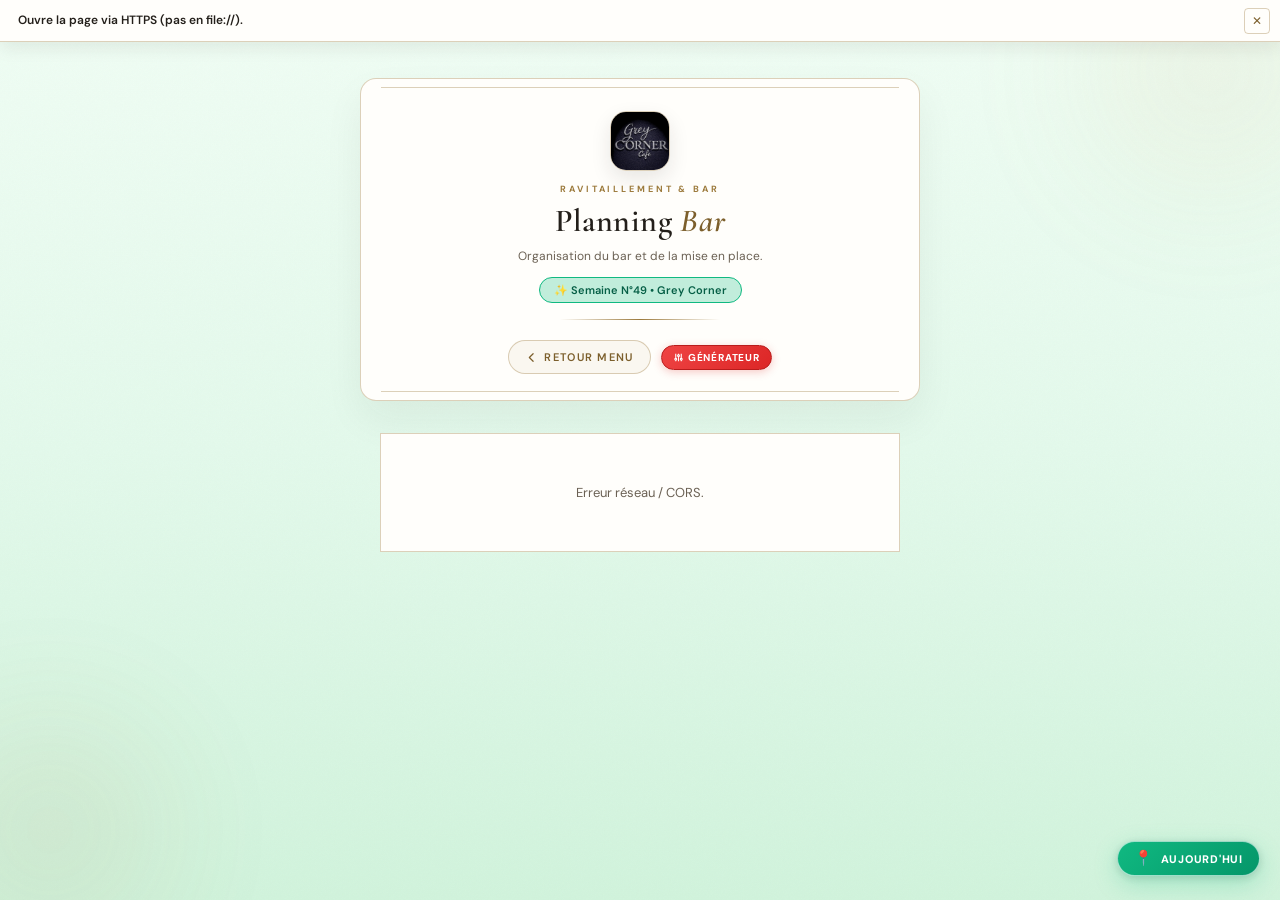
==== commit 24a8c571: "Contraste blanc net sur badge Aujourd'hui de l'entete et affinage du bouton FAB" ====
--- a/bar.html
+++ b/bar.html
@@ -219,15 +219,21 @@
   }
 
   .today-badge{
-    display:flex; align-items:center; gap:6px;
-    font-size:9px; text-transform:uppercase; letter-spacing:.14em;
-    color:var(--accent, var(--brass-deep));
-    border:1px solid currentColor;
-    padding:5px 10px;
+    display:inline-flex; align-items:center; gap:6px;
+    font-size:10px; font-weight:700; text-transform:uppercase; letter-spacing:.1em;
+    color:#ffffff !important;
+    background:var(--day-badge, linear-gradient(135deg, var(--day-color, #ff7043), #f97316)) !important;
+    border:1px solid rgba(255,255,255,0.45);
+    padding:5px 12px;
+    border-radius:999px;
+    box-shadow:0 3px 10px rgba(0,0,0,0.18);
+    text-shadow:0 1px 2px rgba(0,0,0,0.2);
   }
   .today-dot{
     width:6px; height:6px; border-radius:50%;
-    background:var(--accent, var(--brass-deep));
+    background:#ffffff !important;
+    box-shadow:0 0 6px #ffffff;
+    animation:pulse 1.5s infinite;
   }
 
   .card-body{ padding:14px 20px 18px; display:flex; flex-direction:column; gap:6px; }
--- a/global.css
+++ b/global.css
@@ -570,25 +570,28 @@
 }
 
 .today-badge {
-  display: flex;
-  align-items: center;
-  gap: 6px;
-  font-size: 9.5px;
-  text-transform: uppercase;
-  letter-spacing: 0.12em;
-  color: #fff;
-  background: var(--day-badge, linear-gradient(135deg, var(--festive-primary), var(--festive-secondary)));
-  padding: 4px 10px;
-  border-radius: 999px;
-  font-weight: 700;
-  box-shadow: 0 2px 8px rgba(0, 0, 0, 0.12);
+  display: inline-flex !important;
+  align-items: center !important;
+  gap: 6px !important;
+  font-size: 10px !important;
+  font-weight: 700 !important;
+  text-transform: uppercase !important;
+  letter-spacing: 0.1em !important;
+  color: #ffffff !important;
+  background: var(--day-badge, linear-gradient(135deg, var(--festive-primary), var(--festive-secondary))) !important;
+  border: 1px solid rgba(255, 255, 255, 0.45) !important;
+  padding: 5px 12px !important;
+  border-radius: 999px !important;
+  box-shadow: 0 3px 10px rgba(0, 0, 0, 0.18) !important;
+  text-shadow: 0 1px 2px rgba(0, 0, 0, 0.2) !important;
 }
 .today-dot {
-  width: 6px;
-  height: 6px;
-  border-radius: 50%;
-  background: #fff;
-  animation: pulse 1.5s infinite;
+  width: 6px !important;
+  height: 6px !important;
+  border-radius: 50% !important;
+  background: #ffffff !important;
+  box-shadow: 0 0 6px #ffffff !important;
+  animation: pulse 1.5s infinite !important;
 }
 
 .card-body {
@@ -737,18 +740,18 @@
   display: inline-flex !important;
   align-items: center !important;
   justify-content: center !important;
-  gap: 8px !important;
-  padding: 12px 20px !important;
+  gap: 7px !important;
+  padding: 9px 16px !important;
   background: linear-gradient(135deg, var(--festive-primary, #10b981), var(--festive-secondary, #059669)) !important;
   color: #ffffff !important;
-  border: 1.5px solid rgba(255, 255, 255, 0.6) !important;
+  border: 1px solid rgba(255, 255, 255, 0.6) !important;
   border-radius: 999px !important;
   font-family: 'DM Sans', sans-serif !important;
-  font-size: 12px !important;
+  font-size: 11px !important;
   font-weight: 800 !important;
-  letter-spacing: 0.08em !important;
+  letter-spacing: 0.07em !important;
   text-transform: uppercase !important;
-  box-shadow: 0 10px 30px var(--festive-glow-a, rgba(16, 185, 129, 0.35)), 0 4px 14px rgba(0, 0, 0, 0.18) !important;
+  box-shadow: 0 8px 24px var(--festive-glow-a, rgba(16, 185, 129, 0.35)), 0 2px 8px rgba(0, 0, 0, 0.14) !important;
   cursor: pointer !important;
   backdrop-filter: blur(8px) !important;
   -webkit-backdrop-filter: blur(8px) !important;
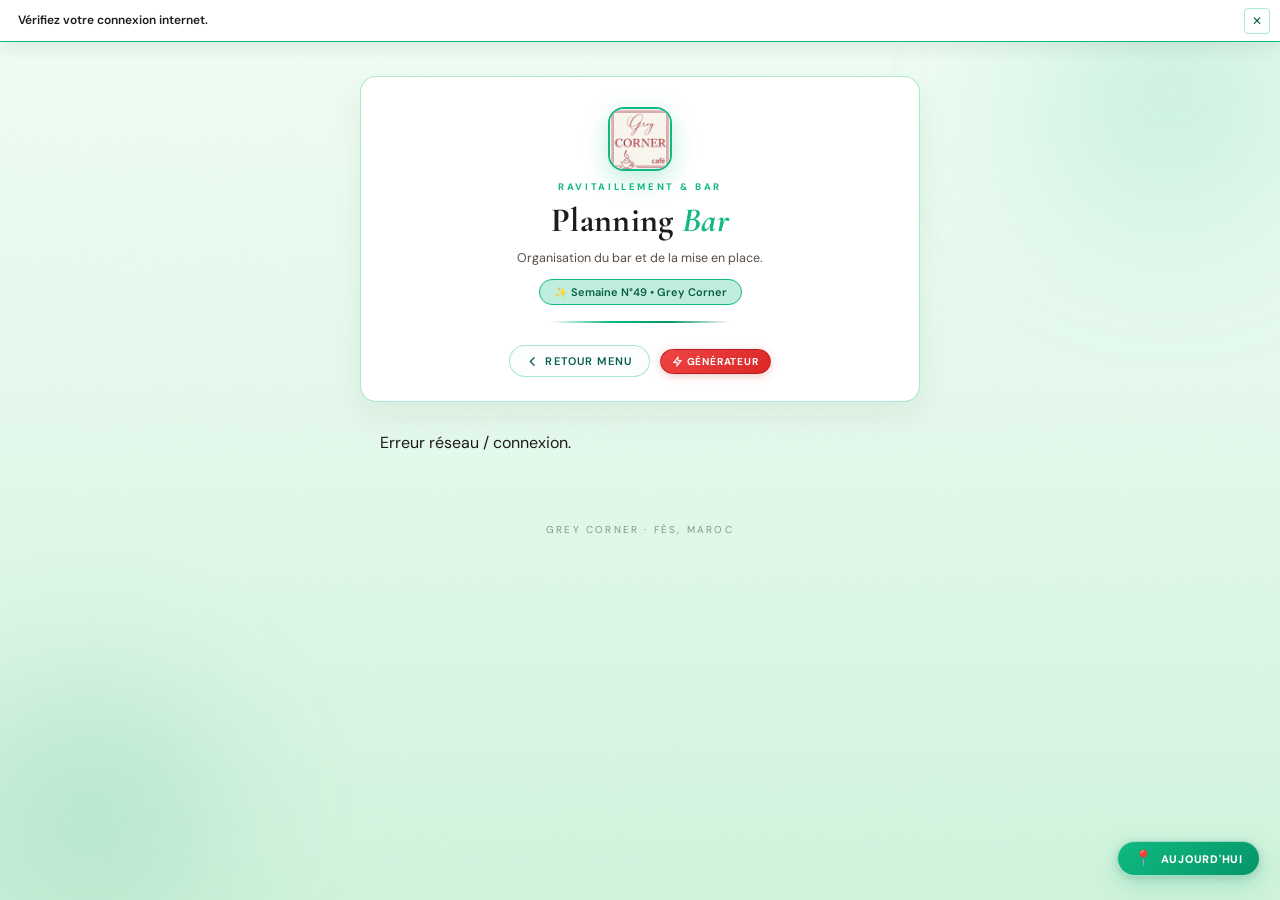
==== commit 3514519b: "Allègement de service.html, extraction service-admin.js et déduplication CSS global" ====
--- a/bar.html
+++ b/bar.html
@@ -1,702 +1,344 @@
-<!DOCTYPE html>
-<html lang="fr">
-<head>
-  <meta charset="UTF-8" />
-  <meta name="viewport" content="width=device-width, initial-scale=1.0, maximum-scale=1.0, user-scalable=no" />
-  <title>Planning Bar — Grey Corner</title>
-  <link rel="icon" type="image/jpeg" href="LOGO.jpg" />
-  <link href="https://fonts.googleapis.com/css2?family=Cormorant+Garamond:ital,wght@0,500;0,600;0,700;1,500&family=DM+Sans:wght@300;400;500;600;700&display=swap" rel="stylesheet" />
-  <link rel="stylesheet" href="global.css" />
-  <script src="shared.js"></script>
-
-  <style>
-  :root{
-    --paper:#faf7f0;
-    --paper2:#fffefb;
-    --ink:#231f1a;
-    --ink-soft:#6b6154;
-    --ink-dim:rgba(35,31,26,0.45);
-
-    --brass:#9c7a3c;
-    --brass-light:#c8ab6a;
-    --brass-deep:#7c5f2c;
-
-    --hairline:rgba(35,31,26,0.10);
-    --hairline-gold:rgba(156,122,60,0.35);
-
-    --err:#a13d2e;
-
-    --shadow:0 18px 40px rgba(35,31,26,0.06);
-    --shadow-lg:0 20px 45px rgba(35,31,26,0.12);
-
-    /* alternating muted day accents — same family, five tones */
-    --acc-1:#9c7a3c; /* brass        */
-    --acc-2:#8b5e3c; /* terracotta   */
-    --acc-3:#6f7a52; /* sage         */
-    --acc-4:#7a4b4b; /* wine         */
-    --acc-5:#5f6f78; /* slate blue   */
-  }
-
-  *{ margin:0; padding:0; box-sizing:border-box; -webkit-tap-highlight-color:transparent; }
-  html,body{ min-height:100%; }
-
-  body{
-    font-family:"DM Sans",-apple-system,sans-serif;
-    background:linear-gradient(180deg,#fdfbf6 0%,#f6f1e6 60%,#f1ead9 100%);
-    color:var(--ink);
-    min-height:100vh;
-    overflow-x:hidden;
-    -webkit-font-smoothing:antialiased;
-    position:relative;
-    padding-bottom:60px;
-  }
-  body.has-alert{ padding-top:44px; }
-
-  .grain{
-    position:fixed; inset:0; z-index:0; pointer-events:none;
-    background-image:url("data:image/svg+xml,%3Csvg xmlns='http://www.w3.org/2000/svg'%3E%3Cfilter id='n'%3E%3CfeTurbulence type='fractalNoise' baseFrequency='0.85' numOctaves='2'/%3E%3C/filter%3E%3Crect width='100%25' height='100%25' filter='url(%23n)' opacity='0.02'/%3E%3C/svg%3E");
-  }
-  .glow-a, .glow-b{
-    position:fixed; z-index:0; pointer-events:none; border-radius:50%;
-    filter:blur(70px); opacity:.16;
-  }
-  .glow-a{ width:340px; height:340px; top:-100px; right:-100px; background:radial-gradient(circle,var(--brass-light),transparent 70%); }
-  .glow-b{ width:300px; height:300px; bottom:-80px; left:-100px; background:radial-gradient(circle,var(--brass),transparent 70%); }
-
-  .fade-up{ animation:fadeUp .28s ease both; }
-  @keyframes fadeUp{
-    from{ opacity:0; transform:translateY(8px); }
-    to{ opacity:1; transform:translateY(0); }
-  }
-
-  /* ── ALERT ── */
-  #alert-box{
-    display:none;
-    position:fixed; top:0; left:0; right:0; z-index:200;
-    background:var(--paper2);
-    border-bottom:1px solid var(--hairline-gold);
-    box-shadow:0 6px 18px rgba(35,31,26,0.08);
-    padding:12px 44px 12px 18px;
-    font-size:12px; color:var(--ink);
-  }
-  #alert-text{ display:block; line-height:1.4; }
-  #alert-close{
-    position:absolute; top:8px; right:10px;
-    width:26px; height:26px;
-    display:flex; align-items:center; justify-content:center;
-    background:none; border:1px solid var(--hairline-gold);
-    color:var(--brass-deep);
-    font-size:12px; cursor:pointer;
-  }
-
-  /* ── HEADER ── */
-  header{
-    position:relative; z-index:1;
-    max-width:560px; margin:34px auto 8px;
-    display:flex; flex-direction:column; align-items:center; text-align:center;
-    gap:10px;
-    padding:32px 22px 26px;
-    background:var(--paper2);
-    border:1px solid var(--hairline-gold);
-    box-shadow:var(--shadow);
-  }
-  header::before, header::after{
-    content:''; position:absolute; left:20px; right:20px; height:1px;
-  }
-  header::before{ top:8px; background:var(--hairline-gold); }
-  header::after{ bottom:8px; background:var(--hairline-gold); }
-
-  .logo-wrap{
-    width:60px; height:60px;
-    border:1px solid var(--hairline-gold);
-    box-shadow:0 8px 20px rgba(35,31,26,0.10);
-    overflow:hidden;
-  }
-  .logo-wrap img{ width:100%; height:100%; object-fit:cover; }
-
-  .eyebrow{
-    font-size:9px; text-transform:uppercase; letter-spacing:.32em;
-    color:var(--brass); margin-top:2px;
-  }
-
-  .page-title{
-    font-family:"Cormorant Garamond",serif;
-    font-size:32px; font-weight:600; letter-spacing:.02em;
-    color:var(--ink); line-height:1;
-  }
-  .page-title span{ color:var(--brass-deep); font-style:italic; }
-
-  .page-sub{
-    font-size:12px; color:var(--ink-soft);
-  }
-
-  .gold-rule{
-    width:100%; max-width:160px; height:1px;
-    margin:6px 0 4px;
-    background:linear-gradient(90deg,transparent,var(--brass),transparent);
-  }
-
-  .back-btn{
-    display:inline-flex; align-items:center; gap:6px;
-    font-size:11px; text-transform:uppercase; letter-spacing:.12em;
-    color:var(--brass-deep);
-    text-decoration:none;
-    padding:9px 16px;
-    border:1px solid var(--hairline-gold);
-    background:var(--paper);
-    transition:border-color .15s ease, transform .15s ease;
-  }
-  .back-btn:active{ transform:scale(.97); border-color:var(--brass); }
-  .back-btn svg{ width:13px; height:13px; }
-
-  /* ── CONTAINER / LOADING / EMPTY ── */
-  .container{
-    position:relative; z-index:1;
-    max-width:560px; margin:0 auto;
-    padding:24px 20px 40px;
-    display:flex; flex-direction:column; gap:16px;
-  }
-
-  .loading-state{
-    display:flex; justify-content:center; gap:8px;
-    padding:60px 0;
-  }
-  .loading-dot{
-    width:8px; height:8px; border-radius:50%;
-    background:var(--brass);
-    opacity:.35;
-    animation:pulse 1.1s ease-in-out infinite;
-  }
-  .loading-dot:nth-child(2){ animation-delay:.15s; }
-  .loading-dot:nth-child(3){ animation-delay:.3s; }
-  @keyframes pulse{
-    0%,100%{ opacity:.25; transform:scale(.85); }
-    50%{ opacity:1; transform:scale(1.1); }
-  }
-
-  .empty-state{
-    text-align:center;
-    font-size:13px; color:var(--ink-soft);
-    padding:50px 20px;
-    background:var(--paper2);
-    border:1px solid var(--hairline-gold);
-  }
-
-  /* ── DAY CARD ── */
-  .day-card{
-    position:relative;
-    background:var(--paper2);
-    border:1px solid var(--hairline);
-    border-left:3px solid var(--accent, var(--brass));
-    box-shadow:var(--shadow);
-    padding:0;
-    overflow:hidden;
-  }
-
-  .day-card.is-today{
-    border-left-width:3px;
-    box-shadow:0 20px 45px rgba(35,31,26,0.11);
-  }
-  .day-card.is-today::after{
-    content:'';
-    position:absolute; inset:0;
-    border:1px solid var(--accent, var(--brass));
-    opacity:.35;
-    pointer-events:none;
-  }
-
-  .card-header{
-    display:flex; align-items:center; justify-content:space-between;
-    padding:16px 20px;
-    border-bottom:1px solid var(--hairline);
-  }
-
-  .day-name{
-    font-family:"Cormorant Garamond",serif;
-    font-size:21px; font-weight:600;
-    color:var(--ink);
-    text-transform:capitalize;
-  }
-
-  .today-badge{
-    display:inline-flex; align-items:center; gap:6px;
-    font-size:10px; font-weight:700; text-transform:uppercase; letter-spacing:.1em;
-    color:#ffffff !important;
-    background:var(--day-badge, linear-gradient(135deg, var(--day-color, #ff7043), #f97316)) !important;
-    border:1px solid rgba(255,255,255,0.45);
-    padding:5px 12px;
-    border-radius:999px;
-    box-shadow:0 3px 10px rgba(0,0,0,0.18);
-    text-shadow:0 1px 2px rgba(0,0,0,0.2);
-  }
-  .today-dot{
-    width:6px; height:6px; border-radius:50%;
-    background:#ffffff !important;
-    box-shadow:0 0 6px #ffffff;
-    animation:pulse 1.5s infinite;
-  }
-
-  .card-body{ padding:14px 20px 18px; display:flex; flex-direction:column; gap:6px; }
-
-  .shift-header{
-    display:flex; align-items:center; gap:8px;
-    font-family:"Cormorant Garamond",serif;
-    font-style:italic;
-    font-size:14px;
-    color:var(--ink-soft);
-    margin:10px 0 8px;
-  }
-  .shift-header:first-child{ margin-top:2px; }
-  .shift-icon{ font-size:13px; }
-  .shift-time{
-    margin-left:auto;
-    font-family:"DM Sans",sans-serif;
-    font-style:normal;
-    font-size:10px; letter-spacing:.04em;
-    color:var(--ink-dim);
-  }
-
-  .repos{
-    font-size:11px; color:var(--ink-dim);
-    padding:6px 0 10px;
-    font-style:italic;
-  }
-
-  .staff-row{
-    display:flex; align-items:center; gap:10px;
-    padding:7px 0;
-    border-bottom:1px solid var(--hairline);
-  }
-  .staff-row:last-child{ border-bottom:none; }
-
-  .poste-badge{
-    flex-shrink:0;
-    min-width:52px;
-    text-align:center;
-    font-size:9px; font-weight:600; letter-spacing:.05em;
-    color:var(--accent, var(--brass-deep));
-    border:1px solid var(--accent, var(--hairline-gold));
-    padding:4px 6px;
-  }
-
-  .staff-name{
-    font-size:13px; color:var(--ink);
-  }
-
-  /* ── PIN MODAL ── */
-  .modal-overlay{
-    position:fixed; inset:0; z-index:1000;
-    display:none; align-items:center; justify-content:center;
-    background:rgba(35,31,26,0.55);
-    backdrop-filter:blur(5px);
-    padding:20px;
-    animation:fadeIn .2s ease;
-  }
-  .modal-overlay.active{ display:flex; }
-  @keyframes fadeIn{ from{opacity:0;} to{opacity:1;} }
-
-    /* Spécificités Bar */
-    .pin-modal-panel {
-      position: relative;
-      width: 100%;
-      max-width: 340px;
-      background: var(--paper);
-      border: 1px solid var(--hairline-color);
-      box-shadow: var(--shadow-lg);
-      padding: 32px 24px 24px;
-      text-align: center;
-      border-radius: 20px;
-    }
-    .pin-modal-panel.shake { animation: shake 0.32s ease; }
-    .pin-m-badge {
-      width: 54px;
-      height: 54px;
-      margin: 0 auto 12px;
-      display: flex;
-      align-items: center;
-      justify-content: center;
-      background: var(--festive-glow-a);
-      border: 1px solid var(--festive-primary);
-      color: var(--festive-primary);
-      border-radius: 14px;
-    }
-    .pin-m-title {
-      font-family: "Cormorant Garamond", serif;
-      font-size: 24px;
-      font-weight: 700;
-      color: var(--ink);
-    }
-    .pin-m-sub {
-      font-size: 11.5px;
-      color: var(--ink-soft);
-      margin-top: 4px;
-      margin-bottom: 16px;
-    }
-    .pin-error-msg {
-      min-height: 16px;
-      font-size: 11.5px;
-      font-weight: 600;
-      color: var(--err);
-      margin-bottom: 12px;
-    }
-    .pin-pad-grid {
-      display: grid;
-      grid-template-columns: repeat(3, 1fr);
-      gap: 10px;
-    }
-    .pin-key-btn {
-      aspect-ratio: 1;
-      display: flex;
-      align-items: center;
-      justify-content: center;
-      background: var(--paper2);
-      border: 1px solid var(--hairline);
-      font-family: 'DM Sans', sans-serif;
-      font-size: 18px;
-      font-weight: 600;
-      color: var(--ink);
-      cursor: pointer;
-      border-radius: 12px;
-      transition: all 0.15s ease;
-    }
-    .pin-key-btn:active {
-      transform: scale(0.94);
-      background: var(--festive-glow-a);
-      border-color: var(--festive-primary);
-    }
-    .pin-key-btn.func { color: var(--festive-dark); }
-    .pin-key-btn.enter {
-      background: linear-gradient(135deg, var(--festive-primary), var(--festive-secondary));
-      color: #fff;
-      border-color: transparent;
-      box-shadow: 0 4px 12px var(--festive-glow-a);
-    }
-    .modal-close {
-      position: absolute;
-      top: 12px;
-      right: 14px;
-      background: none;
-      border: none;
-      font-size: 18px;
-      color: var(--ink-dim);
-      cursor: pointer;
-      padding: 4px;
-    }
-  </style>
-</head>
-
-<body>
-  <div class="grain"></div>
-  <div class="glow-a"></div>
-  <div class="glow-b"></div>
-
-  <!-- Alert -->
-  <div id="alert-box">
-    <span id="alert-text"></span>
-    <button id="alert-close" onclick="hideAlert()">✕</button>
-  </div>
-
-  <!-- PIN Modal for Generator Access -->
-  <div class="modal-overlay" id="pinModal" onclick="handleBackdropClick(event)">
-    <div class="pin-modal-panel" id="pinPanel">
-      <button class="modal-close" onclick="closePinModal()" title="Fermer">✕</button>
-      <div class="pin-m-badge">
-        <svg width="22" height="22" viewBox="0 0 24 24" fill="none" stroke="currentColor" stroke-width="1.8" stroke-linecap="round" stroke-linejoin="round">
-          <rect x="3" y="11" width="18" height="11" rx="2" ry="2"></rect>
-          <path d="M7 11V7a5 5 0 0110 0v4"></path>
-        </svg>
-      </div>
-      <h3 class="pin-m-title">Accès Générateur</h3>
-      <p class="pin-m-sub">Saisissez le code PIN Admin (<strong>1975</strong>) pour ouvrir le générateur.</p>
-
-      <div class="pin-dots" id="mPinDots">
-        <span class="pin-dot"></span>
-        <span class="pin-dot"></span>
-        <span class="pin-dot"></span>
-        <span class="pin-dot"></span>
-      </div>
-
-      <div class="pin-error-msg" id="mPinError"></div>
-
-      <div class="pin-pad-grid">
-        <button class="pin-key-btn" onclick="pressPin('1')">1</button>
-        <button class="pin-key-btn" onclick="pressPin('2')">2</button>
-        <button class="pin-key-btn" onclick="pressPin('3')">3</button>
-        <button class="pin-key-btn" onclick="pressPin('4')">4</button>
-        <button class="pin-key-btn" onclick="pressPin('5')">5</button>
-        <button class="pin-key-btn" onclick="pressPin('6')">6</button>
-        <button class="pin-key-btn" onclick="pressPin('7')">7</button>
-        <button class="pin-key-btn" onclick="pressPin('8')">8</button>
-        <button class="pin-key-btn" onclick="pressPin('9')">9</button>
-        <button class="pin-key-btn func" onclick="clearPin()">⌫</button>
-        <button class="pin-key-btn" onclick="pressPin('0')">0</button>
-        <button class="pin-key-btn func enter" onclick="submitPin()">↵</button>
-      </div>
-    </div>
-  </div>
-
-  <!-- Header -->
-  <header class="fade-up" style="animation-delay:.0s">
-    <div class="logo-wrap">
-      <img src="LOGO.jpg" alt="Grey Corner" onerror="this.src='https://ui-avatars.com/api/?name=GC&background=faf7f0&color=9c7a3c&size=256'">
-    </div>
-    <div class="eyebrow">Ravitaillement & Bar</div>
-    <h1 class="page-title">Planning <span>Bar</span></h1>
-    <p class="page-sub">Organisation du bar et de la mise en place.</p>
-    <div class="festive-week-badge" id="festive-badge">✨ Chargement...</div>
-    <div class="gold-rule"></div>
-    <div class="header-actions">
-      <a href="index.html" class="back-btn">
-        <svg fill="none" stroke="currentColor" viewBox="0 0 24 24" stroke-width="2.2" stroke-linecap="round" stroke-linejoin="round"><path d="M15 19l-7-7 7-7"/></svg>
-        Retour Menu
-      </a>
-      <button onclick="openPinModal()" class="admin-btn" title="Générateur Bar (Admin)">
-        <svg fill="none" stroke="currentColor" viewBox="0 0 24 24" stroke-width="2.4" style="width:11px; height:11px;"><path d="M12 6V4m0 2a2 2 0 100 4m0-4a2 2 0 110 4m-6 8a2 2 0 100-4m0 4a2 2 0 110-4m0 4v2m0-6V4m6 6v10m6-2a2 2 0 100-4m0 4a2 2 0 110-4m0 4v2m0-6V4"/></svg>
-        Générateur
-      </button>
-    </div>
-  </header>
-
-  <!-- Content -->
-  <div class="container" id="planning-container">
-    <div style="padding: 10px 0;">
-      <div class="shimmer-skeleton"></div>
-      <div class="shimmer-skeleton" style="opacity:0.75;"></div>
-      <div class="shimmer-skeleton" style="opacity:0.5;"></div>
-    </div>
-  </div>
-
-  <script>
-    const SHEET_URL = "https://docs.google.com/spreadsheets/d/1mfwB4zNHS79YsNH4vTMUGOdWeQwC3htMgPtDWsrMbWg/gviz/tq?tqx=out:csv&gid=294813093";
-
-    const DEFAULT_H_MATIN = "06:30 – 14:30";
-    const DEFAULT_H_SOIR  = "14:15 – Fin service";
-
-    const ACCENTS = [
-      "var(--acc-1)", // Lundi : Sunset Corail
-      "var(--acc-2)", // Mardi : Vert Émeraude
-      "var(--acc-3)", // Mercredi : Bleu Azur
-      "var(--acc-4)", // Jeudi : Violet Pourpre
-      "var(--acc-5)", // Vendredi : Rose Rubis
-      "var(--acc-6)", // Samedi : Ambre Solaire
-      "var(--acc-7)"  // Dimanche : Lagon Turquoise
-    ];
-
-    /* ── main ── */
-    async function init() {
-      const container = document.getElementById("planning-container");
-      try {
-        const resp = await fetch(SHEET_URL, { cache: "no-store" });
-        const text = await resp.text();
-
-        if (isHtml(text)) {
-          container.innerHTML = `<div class="empty-state">Accès refusé — feuille non publique.</div>`;
-          showAlert("Gérer l'accès → Toute personne avec le lien (Lecteur).");
-          return;
-        }
-
-        const rows = text.split(/\r?\n/).map(r => r.trim()).filter(r => r);
-        if (rows.length <= 1) { container.innerHTML = `<div class="empty-state">CSV vide.</div>`; return; }
-
-        /* Banner D2 */
-        if (rows.length >= 2) {
-          const c2 = parseCsvLine(rows[1]);
-          while (c2.length < 6) c2.push("");
-          const banner = String(c2[3] ?? "").trim();
-          if (banner && banner !== "-") showAlert(banner);
-        }
-
-        const all = [];
-        for (let i = 1; i < rows.length; i++) {
-          const c = parseCsvLine(rows[i]);
-          while (c.length < 6) c.push("");
-          const label = (c[0] ?? "").trim();
-          if (label) {
-            all.push({ date: label, dateObj: parseDateLabel(label), matin: c[1]??'', soir: c[2]??'', hMatin: c[4]??'', hSoir: c[5]??'' });
-          }
-        }
-
-        const t0 = todayMidnight();
-        const anyParsable = all.some(r => r.dateObj instanceof Date);
-        const data = anyParsable ? all.filter(r => r.dateObj && r.dateObj >= t0) : all;
-
-        render(data, t0);
-
-      } catch (e) {
-        container.innerHTML = `<div class="empty-state">Erreur réseau / CORS.</div>`;
-        showAlert("Ouvre la page via HTTPS (pas en file://).");
-      }
-    }
-
-    function render(data, t0) {
-      const container = document.getElementById("planning-container");
-      if (!data.length) {
-        container.innerHTML = `<div class="empty-state">Aucun jour à afficher.</div>`;
-        return;
-      }
-
-      let todayIdx = data.findIndex(r => r.dateObj && sameDay(r.dateObj, t0));
-      if (todayIdx === -1) {
-        const todayDayName = GC.FRENCH_DAYS[t0.getDay()].toLowerCase();
-        todayIdx = data.findIndex(r => r.date && r.date.toLowerCase().includes(todayDayName));
-      }
-
-      container.innerHTML = data.map((j, idx) => {
-        const isToday = idx === todayIdx;
-        const hMatin  = pickTime(j.hMatin, DEFAULT_H_MATIN);
-        const hSoir   = pickTime(j.hSoir,  DEFAULT_H_SOIR);
-        const dayNum  = idx % 7;
-        const accent  = ACCENTS[dayNum];
-        const delay   = (idx * .04).toFixed(2);
-
-        return `
-          <div class="day-card ${isToday ? 'is-today' : ''} fade-up"
-               data-day="${dayNum}"
-               style="--accent:${accent}; animation-delay:${delay}s;"
-               ${isToday ? 'id="today-card"' : ''}>
-
-            <div class="card-header">
-              <span class="day-name">${escapeHtml(j.date)}</span>
-              ${isToday ? `<div class="today-badge"><span class="today-dot"></span>Aujourd'hui</div>` : ''}
-            </div>
-
-            <div class="card-body">
-              <div class="shift-header matin">
-                <span class="shift-icon">☀️</span> Matin
-                <span class="shift-time">${escapeHtml(hMatin)}</span>
-              </div>
-              ${parseStaff(j.matin)}
-
-              <div class="shift-header soir">
-                <span class="shift-icon">🌙</span> Soir
-                <span class="shift-time">${escapeHtml(hSoir)}</span>
-              </div>
-              ${parseStaff(j.soir)}
-            </div>
-          </div>
-        `;
-      }).join("");
-
-      requestAnimationFrame(() => requestAnimationFrame(() => {
-        const el = document.getElementById("today-card");
-        if (el) {
-          el.scrollIntoView({ behavior: "smooth", block: "center" });
-        }
-        GC.initTodayFAB();
-      }));
-    }
-
-    function parseStaff(text) {
-      if (!text || text === '-' || !text.trim())
-        return `<div class="repos">— Repos —</div>`;
-
-      return text.split(',').map(s => {
-        s = s.trim();
-        let nom = "", poste = "BAR";
-
-        if (s.includes(':')) {
-          const p = s.split(':');
-          poste = cleanPoste((p[0]||'').trim()) || "BAR";
-          nom   = (p.slice(1).join(':')||'').trim();
-        } else if (s.includes('(') && s.includes(')')) {
-          nom   = s.substring(0, s.indexOf('(')).trim();
-          poste = cleanPoste(s.substring(s.indexOf('(')+1, s.lastIndexOf(')'))) || "BAR";
-        } else {
-          nom = s.trim(); poste = "BAR";
-        }
-
-        return `
-          <div class="staff-row">
-            <div class="poste-badge">${escapeHtml(poste)}</div>
-            <div class="staff-name">${escapeHtml(nom)}</div>
-          </div>
-        `;
-      }).join('');
-    }
-
-    /* ── MANAGER PIN MODAL (SÉCURISÉ SHA-256) ── */
-    let mPinValue = "";
-
-    function openPinModal() {
-      if (GC.isSessionAuth("gc_bar_admin")) {
-        window.location.href = "generateur.html";
-        return;
-      }
-      const modal = document.getElementById("pinModal");
-      if (!modal) return;
-      mPinValue = "";
-      updateMPinDots();
-      document.getElementById("mPinError").textContent = "";
-      modal.classList.add("active");
-    }
-
-    function closePinModal() {
-      const modal = document.getElementById("pinModal");
-      if (modal) modal.classList.remove("active");
-      mPinValue = "";
-    }
-
-    function handleBackdropClick(e) {
-      if (e.target.id === "pinModal") closePinModal();
-    }
-
-    function updateMPinDots() {
-      const dots = document.querySelectorAll("#mPinDots .pin-dot");
-      dots.forEach((d, i) => d.classList.toggle("filled", i < mPinValue.length));
-    }
-
-    function pressPin(digit) {
-      if (mPinValue.length >= 4) return;
-      mPinValue += digit;
-      document.getElementById("mPinError").textContent = "";
-      updateMPinDots();
-      if (mPinValue.length === 4) setTimeout(submitPin, 140);
-    }
-
-    function clearPin() {
-      mPinValue = "";
-      document.getElementById("mPinError").textContent = "";
-      updateMPinDots();
-    }
-
-    async function submitPin() {
-      const err = document.getElementById("mPinError");
-      const panel = document.getElementById("pinPanel");
-
-      const isValid = await GC.verifyAdminPin(mPinValue);
-      if (isValid) {
-        GC.setSessionAuth("gc_bar_admin");
-        window.location.href = "generateur.html";
-      } else {
-        if (err) err.textContent = "Code PIN Admin incorrect.";
-        if (panel) {
-          panel.classList.remove("shake");
-          void panel.offsetWidth;
-          panel.classList.add("shake");
-        }
-        mPinValue = "";
-        updateMPinDots();
-      }
-    }
-
-    /* Keyboard support for PIN */
-    document.addEventListener("keydown", e => {
-      const modal = document.getElementById("pinModal");
-      if (!modal || !modal.classList.contains("active")) return;
-
-      if (e.key >= "0" && e.key <= "9") {
-        pressPin(e.key);
-      } else if (e.key === "Backspace") {
-        mPinValue = mPinValue.slice(0, -1);
-        updateMPinDots();
-      } else if (e.key === "Enter") {
-        submitPin();
-      } else if (e.key === "Escape") {
-        closePinModal();
-      }
-    });
-
-    init();
-  </script>
-</body>
-</html>
+<!DOCTYPE html>
+<html lang="fr">
+<head>
+  <meta charset="UTF-8" />
+  <meta name="viewport" content="width=device-width, initial-scale=1.0, maximum-scale=1.0, user-scalable=no" />
+  <title>Planning Bar — Grey Corner</title>
+  <link rel="icon" type="image/jpeg" href="LOGO.jpg" />
+  <link href="https://fonts.googleapis.com/css2?family=Cormorant+Garamond:ital,wght@0,500;0,600;0,700;1,500&family=DM+Sans:wght@300;400;500;600;700&display=swap" rel="stylesheet" />
+  <link rel="stylesheet" href="global.css" />
+  <script src="shared.js"></script>
+</head>
+
+<body>
+  <div class="grain"></div>
+  <div class="glow-a"></div>
+  <div class="glow-b"></div>
+
+  <!-- Alert -->
+  <div id="alert-box">
+    <span id="alert-text"></span>
+    <button id="alert-close" onclick="GC.hideAlert()">✕</button>
+  </div>
+
+  <div id="toast"></div>
+
+  <!-- Modal PIN Manager (1975) -->
+  <div class="modal-overlay" id="pinModal" onclick="handleBackdropClick(event)">
+    <div class="pin-panel" id="pinPanel">
+      <button class="modal-close" style="position:absolute; top:12px; right:14px;" onclick="closePinModal()" title="Fermer">✕</button>
+      <div class="pin-badge">
+        <svg width="24" height="24" viewBox="0 0 24 24" fill="none" stroke="currentColor" stroke-width="1.8">
+          <rect x="3" y="11" width="18" height="11" rx="2" ry="2"></rect>
+          <path d="M7 11V7a5 5 0 0 1 10 0v4"></path>
+        </svg>
+      </div>
+      <h3 class="pin-title">Accès Générateur</h3>
+      <p class="pin-sub">Saisissez le code PIN Admin (<strong>1975</strong>) pour ouvrir le générateur.</p>
+
+      <div class="pin-dots" id="mPinDots">
+        <span class="pin-dot"></span>
+        <span class="pin-dot"></span>
+        <span class="pin-dot"></span>
+        <span class="pin-dot"></span>
+      </div>
+
+      <div class="pin-error" id="mPinError"></div>
+
+      <div class="pin-pad">
+        <button class="pin-key" onclick="pressPin('1')">1</button>
+        <button class="pin-key" onclick="pressPin('2')">2</button>
+        <button class="pin-key" onclick="pressPin('3')">3</button>
+        <button class="pin-key" onclick="pressPin('4')">4</button>
+        <button class="pin-key" onclick="pressPin('5')">5</button>
+        <button class="pin-key" onclick="pressPin('6')">6</button>
+        <button class="pin-key" onclick="pressPin('7')">7</button>
+        <button class="pin-key" onclick="pressPin('8')">8</button>
+        <button class="pin-key" onclick="pressPin('9')">9</button>
+        <button class="pin-key func" onclick="clearPin()">⌫</button>
+        <button class="pin-key" onclick="pressPin('0')">0</button>
+        <button class="pin-key func enter" onclick="submitPin()">↵</button>
+      </div>
+    </div>
+  </div>
+
+  <!-- Header -->
+  <header class="fade-up" style="animation-delay:.0s">
+    <div class="logo-wrap">
+      <img src="LOGO.jpg" alt="Grey Corner" onerror="this.src='https://ui-avatars.com/api/?name=GC&background=faf7f0&color=9c7a3c&size=256'">
+    </div>
+    <div class="eyebrow">Ravitaillement & Bar</div>
+    <h1 class="page-title">Planning <span>Bar</span></h1>
+    <p class="page-sub">Organisation du bar et de la mise en place.</p>
+    <div class="festive-week-badge" id="festive-badge">✨ Chargement...</div>
+    <div class="gold-rule"></div>
+    <div class="header-actions">
+      <a href="index.html" class="back-btn">
+        <svg fill="none" stroke="currentColor" viewBox="0 0 24 24" stroke-width="2.2" stroke-linecap="round" stroke-linejoin="round"><path d="M15 19l-7-7 7-7"/></svg>
+        Retour Menu
+      </a>
+      <button onclick="openPinModal()" class="admin-btn" title="Générateur Bar (Admin)">
+        <svg fill="none" stroke="currentColor" viewBox="0 0 24 24" stroke-width="2.4" style="width:11px; height:11px;"><path d="M13 10V3L4 14h7v7l9-11h-7z"/></svg>
+        Générateur
+      </button>
+    </div>
+  </header>
+
+  <!-- Content -->
+  <div class="container" id="planning-container">
+    <div style="padding: 10px 0;">
+      <div class="shimmer-skeleton"></div>
+      <div class="shimmer-skeleton" style="opacity:0.75;"></div>
+      <div class="shimmer-skeleton" style="opacity:0.5;"></div>
+    </div>
+  </div>
+
+  <footer class="footer">
+    Grey Corner · Fès, Maroc
+  </footer>
+
+  <script>
+    const SHEET_URL = "https://docs.google.com/spreadsheets/d/1mfwB4zNHS79YsNH4vTMUGOdWeQwC3htMgPtDWsrMbWg/gviz/tq?tqx=out:csv&gid=294813093";
+
+    const DEFAULT_H_MATIN = "06:30 – 14:30";
+    const DEFAULT_H_SOIR  = "14:15 – Fin service";
+
+    const ACCENTS = [
+      "var(--acc-1)", // Lundi : Sunset Corail
+      "var(--acc-2)", // Mardi : Vert Émeraude
+      "var(--acc-3)", // Mercredi : Bleu Azur
+      "var(--acc-4)", // Jeudi : Violet Pourpre
+      "var(--acc-5)", // Vendredi : Rose Rubis
+      "var(--acc-6)", // Samedi : Ambre Solaire
+      "var(--acc-7)"  // Dimanche : Lagon Turquoise
+    ];
+
+    /* ── main ── */
+    async function init() {
+      const container = document.getElementById("planning-container");
+      try {
+        const resp = await fetch(SHEET_URL, { cache: "no-store" });
+        const text = await resp.text();
+
+        if (GC.isHtml(text)) {
+          container.innerHTML = `<div class="empty-state">Accès refusé — feuille non publique.</div>`;
+          GC.showAlert("Gérer l'accès → Toute personne avec le lien (Lecteur).");
+          return;
+        }
+
+        const rows = text.split(/\r?\n/).map(r => r.trim()).filter(r => r);
+        if (rows.length <= 1) { container.innerHTML = `<div class="empty-state">CSV vide.</div>`; return; }
+
+        /* Banner D2 */
+        if (rows.length >= 2) {
+          const c2 = GC.parseCsvLine(rows[1]);
+          while (c2.length < 6) c2.push("");
+          const banner = String(c2[3] ?? "").trim();
+          if (banner && banner !== "-") GC.showAlert(banner);
+        }
+
+        const all = [];
+        for (let i = 1; i < rows.length; i++) {
+          const c = GC.parseCsvLine(rows[i]);
+          while (c.length < 6) c.push("");
+          const label = (c[0] ?? "").trim();
+          if (label) {
+            all.push({
+              date: label,
+              dateObj: GC.parseDateLabel(label),
+              matin: c[1] ?? '',
+              soir: c[2] ?? '',
+              hMatin: c[4] ?? '',
+              hSoir: c[5] ?? ''
+            });
+          }
+        }
+
+        const t0 = GC.todayMidnight();
+        const anyParsable = all.some(r => r.dateObj instanceof Date);
+        const data = anyParsable ? all.filter(r => r.dateObj && r.dateObj >= t0) : all;
+
+        render(data, t0);
+
+      } catch (e) {
+        container.innerHTML = `<div class="empty-state">Erreur réseau / connexion.</div>`;
+        GC.showAlert("Vérifiez votre connexion internet.");
+      }
+    }
+
+    function render(data, t0) {
+      const container = document.getElementById("planning-container");
+      if (!data.length) {
+        container.innerHTML = `<div class="empty-state">Aucun jour à afficher.</div>`;
+        return;
+      }
+
+      let todayIdx = data.findIndex(r => r.dateObj && GC.sameDay(r.dateObj, t0));
+      if (todayIdx === -1) {
+        const todayDayName = (GC.FRENCH_DAYS && GC.FRENCH_DAYS[t0.getDay()]) ? GC.FRENCH_DAYS[t0.getDay()].toLowerCase() : '';
+        todayIdx = data.findIndex(r => r.date && r.date.toLowerCase().includes(todayDayName));
+      }
+
+      container.innerHTML = data.map((j, idx) => {
+        const isToday = idx === todayIdx;
+        const hMatin  = GC.pickTime(j.hMatin, DEFAULT_H_MATIN);
+        const hSoir   = GC.pickTime(j.hSoir,  DEFAULT_H_SOIR);
+        const dayNum  = idx % 7;
+        const accent  = ACCENTS[dayNum];
+        const delay   = (idx * .04).toFixed(2);
+
+        return `
+          <div class="day-card ${isToday ? 'is-today' : ''} fade-up"
+               data-day="${dayNum}"
+               style="--accent:${accent}; animation-delay:${delay}s;"
+               ${isToday ? 'id="today-card"' : ''}>
+
+            <div class="card-header">
+              <span class="day-name">${GC.escapeHtml(j.date)}</span>
+              ${isToday ? `<div class="today-badge"><span class="today-dot"></span>Aujourd'hui</div>` : ''}
+            </div>
+
+            <div class="card-body">
+              <div class="shift-header matin">
+                <span class="shift-icon">☀️</span> Matin
+                <span class="shift-time">${GC.escapeHtml(hMatin)}</span>
+              </div>
+              ${parseStaff(j.matin)}
+
+              <div class="shift-header soir">
+                <span class="shift-icon">🌙</span> Soir
+                <span class="shift-time">${GC.escapeHtml(hSoir)}</span>
+              </div>
+              ${parseStaff(j.soir)}
+            </div>
+          </div>
+        `;
+      }).join("");
+
+      requestAnimationFrame(() => requestAnimationFrame(() => {
+        const el = document.getElementById("today-card");
+        if (el) {
+          el.scrollIntoView({ behavior: "smooth", block: "center" });
+        }
+        GC.initTodayFAB();
+      }));
+    }
+
+    function parseStaff(text) {
+      if (!text || text === '-' || !text.trim())
+        return `<div class="repos">— Repos —</div>`;
+
+      return text.split(',').map(s => {
+        s = s.trim();
+        let nom = "", poste = "BAR";
+
+        if (s.includes(':')) {
+          const p = s.split(':');
+          poste = GC.cleanPoste((p[0] || '').trim()) || "BAR";
+          nom   = (p.slice(1).join(':') || '').trim();
+        } else if (s.includes('(') && s.includes(')')) {
+          nom   = s.substring(0, s.indexOf('(')).trim();
+          poste = GC.cleanPoste(s.substring(s.indexOf('(') + 1, s.lastIndexOf(')'))) || "BAR";
+        } else {
+          nom = s.trim();
+          poste = "BAR";
+        }
+
+        return `
+          <div class="staff-row">
+            <div class="poste-badge">${GC.escapeHtml(poste)}</div>
+            <div class="staff-name">${GC.escapeHtml(nom)}</div>
+          </div>
+        `;
+      }).join('');
+    }
+
+    /* ── MANAGER PIN MODAL (SÉCURISÉ SHA-256) ── */
+    let mPinValue = "";
+
+    function openPinModal() {
+      if (GC.isSessionAuth("gc_bar_admin")) {
+        window.location.href = "generateur.html";
+        return;
+      }
+      const modal = document.getElementById("pinModal");
+      if (!modal) return;
+      mPinValue = "";
+      updateMPinDots();
+      const err = document.getElementById("mPinError");
+      if (err) err.textContent = "";
+      modal.classList.add("active");
+    }
+
+    function closePinModal() {
+      const modal = document.getElementById("pinModal");
+      if (modal) modal.classList.remove("active");
+      mPinValue = "";
+    }
+
+    function handleBackdropClick(e) {
+      if (e.target.id === "pinModal") closePinModal();
+    }
+
+    function updateMPinDots() {
+      const dots = document.querySelectorAll("#mPinDots .pin-dot");
+      dots.forEach((d, i) => d.classList.toggle("filled", i < mPinValue.length));
+    }
+
+    function pressPin(digit) {
+      if (mPinValue.length >= 4) return;
+      mPinValue += digit;
+      const err = document.getElementById("mPinError");
+      if (err) err.textContent = "";
+      updateMPinDots();
+      if (mPinValue.length === 4) setTimeout(submitPin, 140);
+    }
+
+    function clearPin() {
+      mPinValue = "";
+      const err = document.getElementById("mPinError");
+      if (err) err.textContent = "";
+      updateMPinDots();
+    }
+
+    async function submitPin() {
+      const err = document.getElementById("mPinError");
+      const panel = document.getElementById("pinPanel");
+
+      const isValid = await GC.verifyAdminPin(mPinValue);
+      if (isValid) {
+        GC.setSessionAuth("gc_bar_admin");
+        window.location.href = "generateur.html";
+      } else {
+        if (err) err.textContent = "Code PIN Admin incorrect.";
+        if (panel) {
+          panel.classList.remove("shake");
+          void panel.offsetWidth;
+          panel.classList.add("shake");
+        }
+        mPinValue = "";
+        updateMPinDots();
+      }
+    }
+
+    /* Keyboard support for PIN */
+    document.addEventListener("keydown", e => {
+      const modal = document.getElementById("pinModal");
+      if (!modal || !modal.classList.contains("active")) return;
+
+      if (e.key >= "0" && e.key <= "9") {
+        pressPin(e.key);
+      } else if (e.key === "Backspace") {
+        mPinValue = mPinValue.slice(0, -1);
+        updateMPinDots();
+      } else if (e.key === "Enter") {
+        submitPin();
+      } else if (e.key === "Escape") {
+        closePinModal();
+      }
+    });
+
+    init();
+  </script>
+</body>
+</html>
--- a/global.css
+++ b/global.css
@@ -1073,3 +1073,514 @@
   color: var(--ink-dim);
   margin-top: 30px;
 }
+
+/* ─── COUPURE / DOUBLE SHIFT & POSTES ─── */
+.staff-name.double-shift {
+  color: var(--day-dark, var(--festive-dark));
+  font-weight: 700;
+}
+.staff-name.double-shift::after {
+  content: 'Coupure';
+  font-family: 'DM Sans', sans-serif;
+  font-weight: 700;
+  font-size: 8.5px;
+  text-transform: uppercase;
+  letter-spacing: 0.08em;
+  color: var(--day-dark, var(--festive-dark));
+  border: 1px solid currentColor;
+  padding: 2px 6px;
+  border-radius: 4px;
+  margin-left: 6px;
+}
+.staff-poste {
+  flex-shrink: 0;
+  min-width: 52px;
+  text-align: center;
+  font-size: 9px;
+  font-weight: 700;
+  letter-spacing: 0.06em;
+  text-transform: uppercase;
+  color: var(--day-dark, var(--festive-dark));
+  background: rgba(255, 255, 255, 0.9);
+  border: 1px solid var(--day-color, var(--hairline-color));
+  padding: 4px 6px;
+  border-radius: 6px;
+}
+
+/* ─── MODALES D'ADMINISTRATION & GÉNÉRATEUR ─── */
+.modal-box.wide {
+  max-width: 920px;
+  max-height: 90vh;
+  padding: 0;
+  text-align: left;
+  display: flex;
+  flex-direction: column;
+  overflow: hidden;
+}
+
+.modal-header {
+  padding: 16px 22px;
+  border-bottom: 1px solid var(--hairline-color);
+  display: flex;
+  align-items: center;
+  justify-content: space-between;
+  background: var(--paper);
+}
+.modal-title {
+  font-family: 'Cormorant Garamond', serif;
+  font-size: 22px;
+  font-weight: 700;
+  color: var(--ink);
+}
+.modal-close {
+  background: none;
+  border: none;
+  font-size: 18px;
+  color: var(--ink-soft);
+  cursor: pointer;
+  padding: 4px 8px;
+  border-radius: 6px;
+  transition: all 0.15s ease;
+}
+.modal-close:hover {
+  color: var(--err);
+  background: var(--err-bg);
+}
+
+.modal-body {
+  padding: 20px 24px;
+  overflow-y: auto;
+  display: flex;
+  flex-direction: column;
+  gap: 16px;
+}
+
+/* PIN Modal specifics in admin */
+.admin-pin-panel { text-align: center; padding: 10px 0; }
+.admin-pin-badge {
+  width: 52px; height: 52px; margin: 0 auto 12px;
+  display: flex; align-items: center; justify-content: center;
+  background: var(--festive-glow-a);
+  border: 1px solid var(--festive-primary);
+  border-radius: 14px;
+}
+.admin-pin-sub { font-size: 12px; color: var(--ink-soft); margin-bottom: 16px; line-height: 1.5; }
+.admin-pin-dots { display: flex; justify-content: center; gap: 12px; margin-bottom: 12px; }
+.admin-pin-dot {
+  width: 10px; height: 10px; border-radius: 50%;
+  border: 1.5px solid var(--festive-primary);
+  background: transparent;
+  transition: background 0.15s ease;
+}
+.admin-pin-dot.filled { background: var(--festive-primary); }
+.admin-pin-error { min-height: 16px; font-size: 11px; color: var(--err); font-weight: 600; margin-bottom: 12px; }
+
+/* Formulaire & Commandes */
+.form-group { display: flex; flex-direction: column; gap: 6px; }
+.form-label { font-size: 11px; font-weight: 700; text-transform: uppercase; letter-spacing: 0.08em; color: var(--festive-dark); }
+.form-input, .form-select {
+  width: 100%; padding: 9px 12px;
+  background: var(--paper);
+  border: 1px solid var(--hairline-color);
+  border-radius: 8px;
+  color: var(--ink);
+  font-family: inherit;
+  font-size: 13px;
+  outline: none;
+  transition: border-color 0.15s ease, box-shadow 0.15s ease;
+}
+.form-input:focus, .form-select:focus {
+  border-color: var(--festive-primary);
+  box-shadow: 0 0 0 3px var(--festive-glow-a);
+}
+.form-row { display: grid; grid-template-columns: 1fr 1fr; gap: 12px; }
+@media(max-width: 540px) { .form-row { grid-template-columns: 1fr; } }
+
+.btn-primary {
+  display: inline-flex; align-items: center; justify-content: center; gap: 8px;
+  background: linear-gradient(135deg, var(--festive-primary), var(--festive-secondary));
+  color: #fff;
+  border: 1px solid var(--festive-primary);
+  padding: 10px 18px;
+  font-family: inherit;
+  font-size: 12px; font-weight: 700; text-transform: uppercase; letter-spacing: 0.1em;
+  border-radius: 8px;
+  cursor: pointer;
+  box-shadow: 0 2px 8px var(--festive-glow-a);
+  transition: filter 0.15s ease, transform 0.15s ease;
+}
+.btn-primary:hover { filter: brightness(1.05); }
+.btn-primary:active { transform: scale(0.97); }
+
+.btn-secondary {
+  display: inline-flex; align-items: center; justify-content: center; gap: 8px;
+  background: var(--paper); color: var(--festive-dark);
+  border: 1px solid var(--hairline-color);
+  padding: 9px 14px;
+  font-family: inherit;
+  font-size: 11px; font-weight: 700; text-transform: uppercase; letter-spacing: 0.08em;
+  border-radius: 8px;
+  cursor: pointer;
+  transition: all 0.15s ease;
+}
+.btn-secondary:hover { border-color: var(--festive-primary); background: var(--festive-glow-a); }
+
+/* Cartes de Configuration d'Équipe */
+.team-config-card, .sync-config-card {
+  background: var(--paper);
+  border: 1px solid var(--hairline-color);
+  border-radius: 12px;
+  padding: 12px 14px;
+  margin-bottom: 12px;
+}
+.team-config-header, .sync-config-header {
+  display: flex; align-items: center; justify-content: space-between;
+  cursor: pointer; user-select: none;
+}
+.team-config-title, .sync-config-title {
+  font-size: 11px; font-weight: 700; text-transform: uppercase; letter-spacing: 0.1em;
+  color: var(--festive-dark); display: flex; align-items: center; gap: 6px;
+}
+.team-config-toggle, .sync-config-toggle { font-size: 11px; color: var(--festive-primary); font-weight: 600; }
+.team-config-body {
+  display: grid; grid-template-columns: 1fr 1fr; gap: 12px; margin-top: 10px;
+  padding-top: 10px; border-top: 1px dashed var(--hairline-color);
+}
+@media(max-width: 540px) { .team-config-body { grid-template-columns: 1fr; } }
+.team-subgroup { display: flex; flex-direction: column; gap: 6px; }
+.team-subgroup-title { font-size: 10px; font-weight: 700; text-transform: uppercase; letter-spacing: 0.08em; color: var(--festive-primary); }
+.name-input-row { display: flex; gap: 6px; }
+.name-input-row input {
+  flex: 1; padding: 6px 8px; font-size: 12px;
+  background: var(--paper2); border: 1px solid var(--hairline-color);
+  border-radius: 6px; color: var(--ink); font-family: inherit; outline: none;
+}
+.name-input-row input:focus { border-color: var(--festive-primary); }
+
+/* Badges rapides (Chips) */
+.quick-badges-bar {
+  display: flex; align-items: center; gap: 6px; flex-wrap: wrap;
+  background: var(--paper); padding: 8px 10px;
+  border: 1px solid var(--hairline-color);
+  border-radius: 10px;
+  margin-bottom: 6px;
+}
+.quick-badges-label {
+  font-size: 10px; font-weight: 700; text-transform: uppercase; letter-spacing: 0.08em;
+  color: var(--festive-dark); margin-right: 4px; flex-shrink: 0;
+}
+.name-chip {
+  display: inline-flex; align-items: center; gap: 4px;
+  padding: 4px 8px; font-size: 11px; font-weight: 600;
+  background: var(--paper2);
+  border: 1px solid var(--hairline-color);
+  color: var(--ink); cursor: pointer;
+  border-radius: 6px;
+  transition: all 0.12s ease;
+  user-select: none;
+}
+.name-chip:hover {
+  background: var(--paper); border-color: var(--festive-primary); transform: translateY(-1px);
+}
+.name-chip:active { transform: scale(0.96); }
+.name-chip.g1 { border-left: 3px solid var(--festive-primary); }
+.name-chip.g2 { border-left: 3px solid var(--festive-secondary); }
+.name-chip.special { border-left: 3px solid var(--ink-dim); color: var(--ink-soft); font-style: italic; }
+
+/* Outil Remplacer */
+.replace-tool {
+  display: flex; align-items: center; gap: 8px; flex-wrap: wrap;
+  background: var(--paper); padding: 8px 10px;
+  border: 1px solid var(--hairline-color);
+  border-radius: 10px;
+  margin-bottom: 8px; font-size: 11px;
+}
+.replace-tool select, .replace-tool input {
+  padding: 5px 8px; font-size: 11px; background: var(--paper2);
+  border: 1px solid var(--hairline-color); border-radius: 6px; color: var(--ink); font-family: inherit; outline: none;
+}
+
+/* Outil Congés Date à Date */
+.leave-tool {
+  background: var(--paper);
+  border: 1px solid var(--hairline-color);
+  border-left: 4px solid var(--festive-accent);
+  border-radius: 10px;
+  padding: 10px 12px;
+  margin-bottom: 8px;
+  display: flex;
+  flex-direction: column;
+  gap: 8px;
+  font-size: 11px;
+}
+.leave-tool-header { display: flex; align-items: center; justify-content: space-between; }
+.leave-tool-title {
+  font-size: 11px; font-weight: 700; text-transform: uppercase; letter-spacing: 0.08em;
+  color: var(--festive-dark); display: flex; align-items: center; gap: 6px;
+}
+.leave-tool-body { display: flex; align-items: center; gap: 8px; flex-wrap: wrap; }
+.leave-field { display: inline-flex; align-items: center; gap: 5px; }
+.leave-tool select, .leave-tool input {
+  padding: 5px 8px; font-size: 11px; background: var(--paper2);
+  border: 1px solid var(--hairline-color); border-radius: 6px; color: var(--ink); font-family: inherit; outline: none;
+}
+.leave-tool select:focus, .leave-tool input:focus { border-color: var(--festive-primary); }
+.btn-leave-apply {
+  background: linear-gradient(135deg, var(--festive-primary), var(--festive-secondary));
+  color: #fff;
+  border: 1px solid var(--festive-primary);
+  border-radius: 6px;
+  padding: 6px 12px; font-family: inherit; font-size: 11px; font-weight: 700;
+  cursor: pointer; transition: all 0.15s ease;
+}
+.btn-leave-apply:hover { filter: brightness(1.05); }
+.btn-leave-apply:active { transform: scale(0.97); }
+
+/* Table d'édition & Prévisualisation */
+.preview-section {
+  display: flex; flex-direction: column; gap: 12px;
+  border-top: 1px solid var(--hairline-color);
+  padding-top: 16px; margin-top: 6px;
+}
+.preview-notice {
+  font-size: 11px; color: var(--ink-soft);
+  background: var(--paper);
+  border-left: 3px solid var(--festive-primary);
+  border-radius: 6px;
+  padding: 8px 12px; line-height: 1.5;
+}
+.table-responsive {
+  overflow-x: auto;
+  border: 1px solid var(--hairline-color);
+  background: var(--paper2);
+  border-radius: 10px;
+  max-height: 380px;
+}
+.table-edit { width: 100%; border-collapse: collapse; font-size: 12px; text-align: left; }
+.table-edit th {
+  background: var(--paper);
+  padding: 8px 10px;
+  font-weight: 700; font-size: 10px; text-transform: uppercase; letter-spacing: 0.08em;
+  color: var(--festive-dark);
+  border-bottom: 1px solid var(--hairline-color);
+  position: sticky; top: 0; z-index: 2;
+}
+.table-edit td {
+  padding: 6px 8px;
+  border-bottom: 1px solid var(--hairline);
+  vertical-align: top;
+}
+.table-edit tr:hover { background: var(--festive-glow-a); }
+.table-edit input, .table-edit textarea {
+  width: 100%; background: transparent; border: 1px solid transparent;
+  font-family: inherit; font-size: 12px; color: var(--ink);
+  padding: 4px 6px; outline: none; resize: vertical; border-radius: 4px;
+}
+.table-edit input:focus, .table-edit textarea:focus {
+  background: var(--paper); border-color: var(--festive-primary);
+}
+.table-edit .cell-date { font-weight: 700; min-width: 130px; }
+.table-edit .cell-shift { min-width: 220px; }
+.table-edit .cell-note { min-width: 140px; }
+.table-edit .cell-time { width: 120px; }
+.btn-del-row {
+  background: none; border: none; color: var(--err);
+  cursor: pointer; font-size: 14px; opacity: 0.7; padding: 4px; border-radius: 4px;
+}
+.btn-del-row:hover { opacity: 1; background: var(--err-bg); }
+.actions-bar {
+  display: flex; align-items: center; gap: 8px; flex-wrap: wrap; justify-content: flex-end;
+  margin-top: 8px;
+}
+
+/* Brouillon & Synchronisation */
+.draft-pending-card {
+  background: linear-gradient(135deg, #fffbf0 0%, #fef7de 100%);
+  border: 1px solid var(--festive-accent);
+  border-left: 4px solid var(--success);
+  border-radius: 12px;
+  padding: 12px 16px;
+  margin-bottom: 12px;
+  display: flex; align-items: center; justify-content: space-between;
+  gap: 12px; flex-wrap: wrap;
+  box-shadow: 0 4px 12px rgba(30, 27, 24, 0.06);
+  animation: fadeUp 0.24s ease;
+}
+.draft-card-main { display: flex; align-items: center; gap: 12px; }
+.draft-card-icon { font-size: 24px; }
+.draft-card-title { font-size: 12px; font-weight: 700; text-transform: uppercase; letter-spacing: 0.06em; color: var(--festive-dark); }
+.draft-card-sub { font-size: 11px; color: var(--ink-soft); margin-top: 2px; }
+.draft-card-buttons { display: flex; align-items: center; gap: 8px; flex-wrap: wrap; }
+
+.sync-config-body {
+  display: flex; flex-direction: column; gap: 10px; margin-top: 10px;
+  padding-top: 10px; border-top: 1px dashed var(--hairline-color);
+}
+.guide-box {
+  font-size: 11px; line-height: 1.5; color: var(--ink-soft);
+  background: var(--paper2); padding: 10px 12px; border: 1px solid var(--hairline-color);
+  border-radius: 8px;
+}
+.guide-box ol { margin-left: 18px; margin-top: 6px; }
+.guide-box li { margin-bottom: 4px; }
+.code-container { position: relative; margin-top: 8px; }
+.code-snippet {
+  font-family: monospace; font-size: 10px; max-height: 110px; overflow-y: auto;
+  background: #1f1c18; color: #d6c9b3; padding: 8px 10px;
+  border: 1px solid var(--hairline-color); border-radius: 6px; white-space: pre-wrap;
+}
+
+.draft-status-bar {
+  display: flex; align-items: center; justify-content: space-between; flex-wrap: wrap; gap: 8px;
+  background: var(--paper); border: 1px solid var(--hairline-color);
+  border-radius: 8px;
+  padding: 8px 12px; font-size: 11px; font-weight: 600;
+}
+.status-tag {
+  display: inline-flex; align-items: center; gap: 5px;
+  padding: 3px 8px; font-size: 10px; text-transform: uppercase; letter-spacing: 0.08em;
+  border-radius: 4px; font-weight: 700;
+}
+.status-tag.draft { background: #fdf4db; color: #8c6b12; border: 1px solid #e0c878; }
+.status-tag.published { background: #e8f5e9; color: #1b5e20; border: 1px solid #a5d6a7; }
+.status-tag.editing { background: var(--paper2); color: var(--ink-soft); border: 1px solid var(--hairline-color); }
+
+.btn-save-draft {
+  background: linear-gradient(135deg, #f59e0b, #d97706);
+  color: #fff; border: 1px solid #b45309;
+  border-radius: 6px;
+  display: inline-flex; align-items: center; justify-content: center; gap: 6px;
+  padding: 9px 14px; font-family: inherit; font-size: 11px; font-weight: 700;
+  text-transform: uppercase; letter-spacing: 0.08em; cursor: pointer;
+  transition: all 0.15s ease;
+}
+.btn-save-draft:hover { filter: brightness(1.06); }
+.btn-save-draft:active { transform: scale(0.98); }
+
+.btn-publish-live {
+  background: linear-gradient(135deg, #10b981, #059669);
+  color: #fff; border: 1px solid #047857;
+  border-radius: 6px;
+  display: inline-flex; align-items: center; justify-content: center; gap: 6px;
+  padding: 9px 16px; font-family: inherit; font-size: 11px; font-weight: 700;
+  text-transform: uppercase; letter-spacing: 0.08em; cursor: pointer;
+  box-shadow: 0 2px 8px rgba(16, 185, 129, 0.25);
+  transition: all 0.15s ease;
+}
+.btn-publish-live:hover { filter: brightness(1.06); }
+.btn-publish-live:active { transform: scale(0.98); }
+.btn-disabled { opacity: 0.6; pointer-events: none; }
+
+/* ─── CARTES DE NAVIGATION FESTIVES (INDEX) ─── */
+.section-header {
+  display: flex;
+  align-items: center;
+  justify-content: space-between;
+  padding: 0 2px 10px;
+}
+.section-label {
+  font-size: 10px;
+  font-weight: 700;
+  text-transform: uppercase;
+  letter-spacing: 0.22em;
+  color: var(--festive-primary);
+}
+.section-pill {
+  font-size: 10px;
+  letter-spacing: 0.12em;
+  text-transform: uppercase;
+  color: var(--ink-soft);
+  background: var(--paper);
+  border: 1px solid var(--hairline-color);
+  padding: 4px 10px;
+  border-radius: 999px;
+  font-weight: 600;
+}
+
+.lux-card {
+  position: relative;
+  display: block;
+  height: 110px;
+  overflow: hidden;
+  margin-bottom: 14px;
+  text-decoration: none;
+  color: inherit;
+  background: var(--paper);
+  border: 1px solid var(--hairline);
+  border-left: 4px solid var(--festive-primary);
+  box-shadow: var(--shadow);
+  border-radius: 14px;
+  transition: transform 0.18s ease, box-shadow 0.18s ease, border-color 0.18s ease;
+}
+.lux-card:hover {
+  transform: translateY(-2px);
+  box-shadow: 0 12px 28px var(--festive-glow-a);
+  border-color: var(--festive-primary);
+}
+.lux-card:active { transform: scale(0.985); }
+
+.card-inner {
+  position: relative; z-index: 2;
+  height: 100%;
+  display: flex; align-items: center; justify-content: space-between;
+  padding: 0 20px;
+}
+
+.meta { display: flex; flex-direction: column; gap: 6px; max-width: 82%; }
+
+.card-tag {
+  font-size: 9.5px; text-transform: uppercase; letter-spacing: 0.16em;
+  color: var(--festive-primary);
+  font-weight: 700;
+}
+
+.title-row { display: flex; align-items: center; gap: 12px; }
+
+.icon-box {
+  width: 42px; height: 42px; flex-shrink: 0;
+  display: flex; align-items: center; justify-content: center;
+  background: var(--festive-glow-a);
+  border: 1px solid var(--festive-primary);
+  border-radius: 12px;
+  font-size: 18px;
+}
+
+.card-title {
+  font-family: "Cormorant Garamond", serif;
+  font-size: 22px; font-weight: 700;
+  color: var(--ink);
+}
+
+.card-hint {
+  font-size: 11.5px; line-height: 1.4;
+  color: var(--ink-soft);
+  margin-top: 2px;
+}
+
+.go-btn {
+  width: 36px; height: 36px; flex-shrink: 0;
+  display: flex; align-items: center; justify-content: center;
+  background: var(--festive-glow-a);
+  border: 1px solid var(--festive-primary);
+  color: var(--festive-primary);
+  border-radius: 50%;
+  transition: all 0.2s ease;
+}
+.lux-card:hover .go-btn {
+  background: var(--festive-primary);
+  color: #fff;
+}
+
+/* ─── COQUILLE APPLICATION & VISIBILITÉ ─── */
+.shell {
+  max-width: 560px;
+  margin: 0 auto;
+  padding: 20px 20px 40px;
+  position: relative;
+  z-index: 1;
+}
+.shell.hidden-app, .hidden-app {
+  display: none !important;
+}
+
+
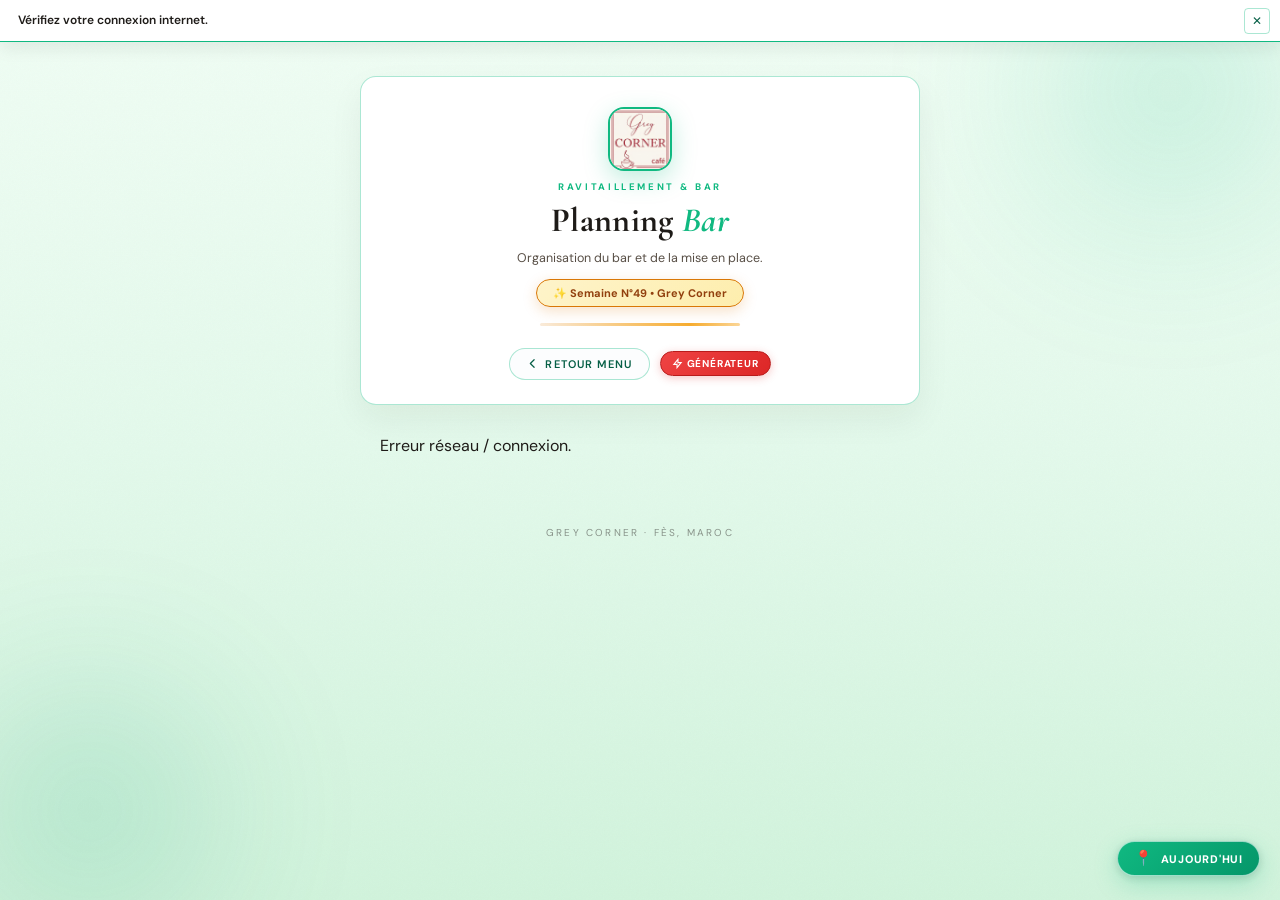
==== commit def3382a: "Activation globale de l'effet Golden Sheen et cache-busting v=20261010-sheen sur tous les fichiers H" ====
--- a/bar.html
+++ b/bar.html
@@ -6,8 +6,8 @@
   <title>Planning Bar — Grey Corner</title>
   <link rel="icon" type="image/jpeg" href="LOGO.jpg" />
   <link href="https://fonts.googleapis.com/css2?family=Cormorant+Garamond:ital,wght@0,500;0,600;0,700;1,500&family=DM+Sans:wght@300;400;500;600;700&display=swap" rel="stylesheet" />
-  <link rel="stylesheet" href="global.css" />
-  <script src="shared.js"></script>
+  <link rel="stylesheet" href="global.css?v=20261010-sheen" />
+  <script src="shared.js?v=20261010-sheen"></script>
 </head>
 
 <body>
@@ -23,7 +23,7 @@
 
   <div id="toast"></div>
 
-  <!-- Modal PIN Manager (1975) -->
+  <!-- Modal PIN Manager -->
   <div class="modal-overlay" id="pinModal" onclick="handleBackdropClick(event)">
     <div class="pin-panel" id="pinPanel">
       <button class="modal-close" style="position:absolute; top:12px; right:14px;" onclick="closePinModal()" title="Fermer">✕</button>
@@ -34,7 +34,7 @@
         </svg>
       </div>
       <h3 class="pin-title">Accès Générateur</h3>
-      <p class="pin-sub">Saisissez le code PIN Admin (<strong>1975</strong>) pour ouvrir le générateur.</p>
+      <p class="pin-sub">Saisissez le code PIN Administrateur pour ouvrir le générateur.</p>
 
       <div class="pin-dots" id="mPinDots">
         <span class="pin-dot"></span>
--- a/global.css
+++ b/global.css
@@ -150,6 +150,8 @@
   top: -100px;
   right: -80px;
   background: radial-gradient(circle, var(--festive-primary), transparent 70%);
+  animation: breatheA 14s ease-in-out infinite alternate;
+  will-change: transform, opacity;
 }
 .glow-b {
   width: 340px;
@@ -157,9 +159,21 @@
   bottom: -80px;
   left: -80px;
   background: radial-gradient(circle, var(--festive-secondary), transparent 70%);
-}
-
-/* ─── ANIMATIONS ─── */
+  animation: breatheB 16s ease-in-out infinite alternate;
+  will-change: transform, opacity;
+}
+
+@keyframes breatheA {
+  0%   { transform: translate(0, 0) scale(1); opacity: 0.18; }
+  100% { transform: translate(-25px, 20px) scale(1.15); opacity: 0.28; }
+}
+
+@keyframes breatheB {
+  0%   { transform: translate(0, 0) scale(1); opacity: 0.18; }
+  100% { transform: translate(20px, -25px) scale(1.12); opacity: 0.26; }
+}
+
+/* ─── ANIMATIONS SIGNATURES GREY CORNER ─── */
 .fade-up {
   animation: fadeUp 0.32s cubic-bezier(0.16, 1, 0.3, 1) both;
 }
@@ -179,6 +193,73 @@
 @keyframes pulse {
   0%, 100% { opacity: 0.35; transform: scale(0.9); }
   50%      { opacity: 1;    transform: scale(1.15); }
+}
+
+/* Balayage doré soyeux ultra-lumineux */
+@keyframes goldSheen {
+  0% {
+    transform: translateX(-220%) rotate(25deg);
+    opacity: 0;
+  }
+  12% {
+    opacity: 1;
+  }
+  50% {
+    transform: translateX(420%) rotate(25deg);
+    opacity: 1;
+  }
+  51%, 100% {
+    transform: translateX(420%) rotate(25deg);
+    opacity: 0;
+  }
+}
+
+/* Balayage continu sur la ligne dorée */
+@keyframes goldRuleSweep {
+  0% {
+    background-position: 250% 0;
+  }
+  100% {
+    background-position: -250% 0;
+  }
+}
+
+/* Onde radar sur le badge Aujourd'hui */
+@keyframes radarPing {
+  0%   { transform: scale(0.9); opacity: 0.85; }
+  70%  { transform: scale(2.4); opacity: 0; }
+  100% { transform: scale(2.4); opacity: 0; }
+}
+
+/* Aura lumineuse douce de la carte active */
+@keyframes todayCardGlow {
+  0% {
+    box-shadow: 0 14px 36px var(--day-glow, var(--festive-glow-a)),
+                0 0 0 1px var(--day-color, var(--festive-primary));
+  }
+  100% {
+    box-shadow: 0 18px 48px var(--day-glow, var(--festive-glow-a)),
+                0 0 0 2.5px var(--day-color, var(--festive-primary));
+  }
+}
+
+/* Pop élastique des pastilles PIN */
+@keyframes dotPop {
+  0%   { transform: scale(0.6); opacity: 0.4; }
+  65%  { transform: scale(1.35); }
+  100% { transform: scale(1.15); opacity: 1; }
+}
+
+/* Ouverture aérienne des modales */
+@keyframes modalPopIn {
+  from {
+    opacity: 0;
+    transform: scale(0.93) translateY(12px);
+  }
+  to {
+    opacity: 1;
+    transform: scale(1) translateY(0);
+  }
 }
 
 /* ─── ALERTE & NOTIFICATIONS ─── */
@@ -311,23 +392,52 @@
   display: inline-flex;
   align-items: center;
   gap: 6px;
-  padding: 5px 14px;
+  padding: 6px 16px;
   border-radius: 999px;
   font-size: 11px;
-  font-weight: 600;
-  background: var(--festive-glow-a);
-  border: 1px solid var(--festive-primary);
-  color: var(--festive-dark);
+  font-weight: 700;
+  background: linear-gradient(135deg, rgba(254, 243, 199, 0.95), rgba(253, 230, 138, 0.7));
+  border: 1.5px solid #d97706;
+  color: #92400e;
+  box-shadow: 0 4px 14px rgba(217, 119, 6, 0.22);
   margin-top: 2px;
+  position: relative;
+  overflow: hidden;
+}
+.festive-week-badge::after {
+  content: '';
+  position: absolute;
+  top: -60%;
+  left: 0;
+  width: 50%;
+  height: 220%;
+  background: linear-gradient(
+    90deg,
+    transparent 0%,
+    rgba(255, 255, 255, 0.85) 50%,
+    transparent 100%
+  );
+  transform: translateX(-220%) rotate(25deg);
+  animation: goldSheen 3.6s cubic-bezier(0.4, 0, 0.2, 1) infinite;
+  pointer-events: none;
 }
 
 .gold-rule {
   width: 100%;
-  max-width: 180px;
-  height: 2px;
+  max-width: 200px;
+  height: 2.5px;
   margin: 6px 0;
-  border-radius: 2px;
-  background: linear-gradient(90deg, transparent, var(--festive-primary), var(--festive-secondary), transparent);
+  border-radius: 999px;
+  background: linear-gradient(
+    90deg,
+    rgba(217, 119, 6, 0.15) 0%,
+    rgba(245, 158, 11, 0.85) 30%,
+    #ffffff 50%,
+    rgba(245, 158, 11, 0.85) 70%,
+    rgba(217, 119, 6, 0.15) 100%
+  );
+  background-size: 250% 100%;
+  animation: goldRuleSweep 3.2s linear infinite;
 }
 
 .header-actions {
@@ -366,7 +476,7 @@
   box-shadow: 0 4px 14px var(--festive-glow-a);
 }
 
-/* BOUTON GÉNÉRATEUR / ADMIN — COMPACT EN ROUGE VIF */
+/* BOUTON GÉNÉRATEUR / ADMIN — COMPACT EN ROUGE VIF AVEC SHEEN */
 .admin-btn {
   display: inline-flex;
   align-items: center;
@@ -383,6 +493,26 @@
   font-family: inherit;
   font-weight: 700;
   box-shadow: 0 2px 8px rgba(220, 38, 38, 0.25);
+  position: relative;
+  overflow: hidden;
+}
+.admin-btn::after {
+  content: '';
+  position: absolute;
+  top: -60%;
+  left: 0;
+  width: 45%;
+  height: 220%;
+  background: linear-gradient(
+    90deg,
+    transparent 0%,
+    rgba(255, 255, 255, 0.7) 50%,
+    transparent 100%
+  );
+  transform: translateX(-220%) rotate(25deg);
+  animation: goldSheen 4s cubic-bezier(0.4, 0, 0.2, 1) infinite;
+  pointer-events: none;
+}
   transition: all 0.18s ease;
 }
 .admin-btn:hover {
@@ -473,6 +603,27 @@
   border: 2.5px solid var(--day-color, var(--accent, var(--festive-primary)));
   box-shadow: 0 16px 42px var(--day-glow, var(--festive-glow-a)), 0 0 0 1px var(--day-color, var(--festive-primary));
   transform: scale(1.01);
+  animation: todayCardGlow 3.6s ease-in-out infinite alternate;
+  position: relative;
+}
+.day-card.is-today::before {
+  content: '';
+  position: absolute;
+  top: -80%;
+  left: 0;
+  width: 50%;
+  height: 260%;
+  background: linear-gradient(
+    90deg,
+    transparent 0%,
+    rgba(255, 255, 255, 0.7) 40%,
+    rgba(245, 158, 11, 0.25) 60%,
+    transparent 100%
+  );
+  transform: translateX(-220%) rotate(25deg);
+  animation: goldSheen 4.5s cubic-bezier(0.4, 0, 0.2, 1) infinite;
+  pointer-events: none;
+  z-index: 2;
 }
 
 /* 1. LUNDI - Sunset Corail */
@@ -586,12 +737,22 @@
   text-shadow: 0 1px 2px rgba(0, 0, 0, 0.2) !important;
 }
 .today-dot {
+  position: relative !important;
   width: 6px !important;
   height: 6px !important;
   border-radius: 50% !important;
   background: #ffffff !important;
   box-shadow: 0 0 6px #ffffff !important;
   animation: pulse 1.5s infinite !important;
+}
+.today-dot::after {
+  content: '';
+  position: absolute;
+  inset: -3px;
+  border-radius: 50%;
+  border: 1.5px solid #ffffff;
+  animation: radarPing 2.2s cubic-bezier(0, 0, 0.2, 1) infinite;
+  pointer-events: none;
 }
 
 .card-body {
@@ -777,10 +938,12 @@
   line-height: 1;
 }
 
-/* ─── MICRO-INTERACTIONS TACTILES ─── */
-button:active, .nav-card:active, .tab-btn:active, .admin-btn:active, .back-btn:active, .action-btn:active, .day-card:active {
-  transform: scale(0.97);
-  transition: transform 0.08s ease;
+/* ─── MICRO-INTERACTIONS TACTILES (EFFET RESSORT) ─── */
+button, .nav-card, .tab-btn, .admin-btn, .back-btn, .action-btn, .day-card, .pin-key, .name-chip, .btn-primary, .btn-secondary {
+  transition: transform 0.14s cubic-bezier(0.34, 1.56, 0.64, 1), box-shadow 0.15s ease, background-color 0.15s ease;
+}
+button:active, .nav-card:active, .tab-btn:active, .admin-btn:active, .back-btn:active, .action-btn:active, .pin-key:active, .name-chip:active, .btn-primary:active, .btn-secondary:active {
+  transform: scale(0.92) !important;
 }
 
 /* ─── SQUELETTE SHIMMER DE CHARGEMENT ─── */
@@ -810,14 +973,20 @@
   justify-content: center;
   background: rgba(20, 18, 16, 0.55);
   backdrop-filter: blur(10px);
+  -webkit-backdrop-filter: blur(10px);
   padding: 20px;
   opacity: 0;
   pointer-events: none;
-  transition: opacity 0.25s ease;
+  transition: opacity 0.25s cubic-bezier(0.16, 1, 0.3, 1), backdrop-filter 0.25s ease;
 }
 .lockscreen.active, .lockscreen:not(.hidden-app), .modal-overlay.active {
   opacity: 1;
   pointer-events: auto;
+}
+.lockscreen.active .pin-panel,
+.modal-overlay.active .modal-box,
+.modal-overlay.active .pin-panel {
+  animation: modalPopIn 0.28s cubic-bezier(0.16, 1, 0.3, 1) both;
 }
 .lockscreen {
   background: var(--bg-gradient);
@@ -850,6 +1019,25 @@
   border: 1px solid var(--festive-primary);
   color: var(--festive-primary);
   border-radius: 16px;
+  position: relative;
+  overflow: hidden;
+}
+.pin-badge::after {
+  content: '';
+  position: absolute;
+  top: -60%;
+  left: 0;
+  width: 50%;
+  height: 220%;
+  background: linear-gradient(
+    90deg,
+    transparent 0%,
+    rgba(255, 255, 255, 0.75) 50%,
+    transparent 100%
+  );
+  transform: translateX(-220%) rotate(25deg);
+  animation: goldSheen 3.8s cubic-bezier(0.4, 0, 0.2, 1) infinite;
+  pointer-events: none;
 }
 
 .pin-title {
@@ -885,6 +1073,7 @@
   background: var(--festive-primary);
   box-shadow: 0 0 10px var(--festive-glow-a);
   transform: scale(1.15);
+  animation: dotPop 0.22s cubic-bezier(0.34, 1.56, 0.64, 1);
 }
 
 .pin-error {
@@ -1510,12 +1699,38 @@
   border-left: 4px solid var(--festive-primary);
   box-shadow: var(--shadow);
   border-radius: 14px;
-  transition: transform 0.18s ease, box-shadow 0.18s ease, border-color 0.18s ease;
-}
+  transition: transform 0.25s cubic-bezier(0.16, 1, 0.3, 1), box-shadow 0.25s ease, border-color 0.25s ease;
+}
+.lux-card::before {
+  content: '';
+  position: absolute;
+  top: -80%;
+  left: 0;
+  width: 48%;
+  height: 260%;
+  background: linear-gradient(
+    90deg,
+    transparent 0%,
+    rgba(255, 255, 255, 0.75) 45%,
+    rgba(245, 158, 11, 0.3) 60%,
+    transparent 100%
+  );
+  transform: translateX(-220%) rotate(25deg);
+  animation: goldSheen 5.5s cubic-bezier(0.4, 0, 0.2, 1) infinite;
+  pointer-events: none;
+  z-index: 1;
+}
+.lux-card:nth-of-type(1)::before { animation-delay: 0.4s; }
+.lux-card:nth-of-type(2)::before { animation-delay: 1.8s; }
+.lux-card:nth-of-type(3)::before { animation-delay: 3.2s; }
+.lux-card:nth-of-type(4)::before { animation-delay: 4.6s; }
 .lux-card:hover {
-  transform: translateY(-2px);
-  box-shadow: 0 12px 28px var(--festive-glow-a);
+  transform: translateY(-4px) scale(1.006);
+  box-shadow: 0 14px 32px var(--festive-glow-a);
   border-color: var(--festive-primary);
+}
+.lux-card:hover::before {
+  animation: goldSheen 1.2s cubic-bezier(0.16, 1, 0.3, 1) 1;
 }
 .lux-card:active { transform: scale(0.985); }
 
@@ -1564,11 +1779,13 @@
   border: 1px solid var(--festive-primary);
   color: var(--festive-primary);
   border-radius: 50%;
-  transition: all 0.2s ease;
+  transition: transform 0.22s cubic-bezier(0.16, 1, 0.3, 1), background 0.2s ease, color 0.2s ease, box-shadow 0.2s ease;
 }
 .lux-card:hover .go-btn {
   background: var(--festive-primary);
   color: #fff;
+  transform: translateX(4px);
+  box-shadow: 0 4px 12px var(--festive-glow-a);
 }
 
 /* ─── COQUILLE APPLICATION & VISIBILITÉ ─── */
@@ -1583,4 +1800,14 @@
   display: none !important;
 }
 
-
+/* ─── ACCESSIBILITÉ : MOUVEMENT RÉDUIT ─── */
+@media (prefers-reduced-motion: reduce) {
+  *, *::before, *::after {
+    animation-duration: 0.01ms !important;
+    animation-iteration-count: 1 !important;
+    transition-duration: 0.01ms !important;
+    scroll-behavior: auto !important;
+  }
+}
+
+
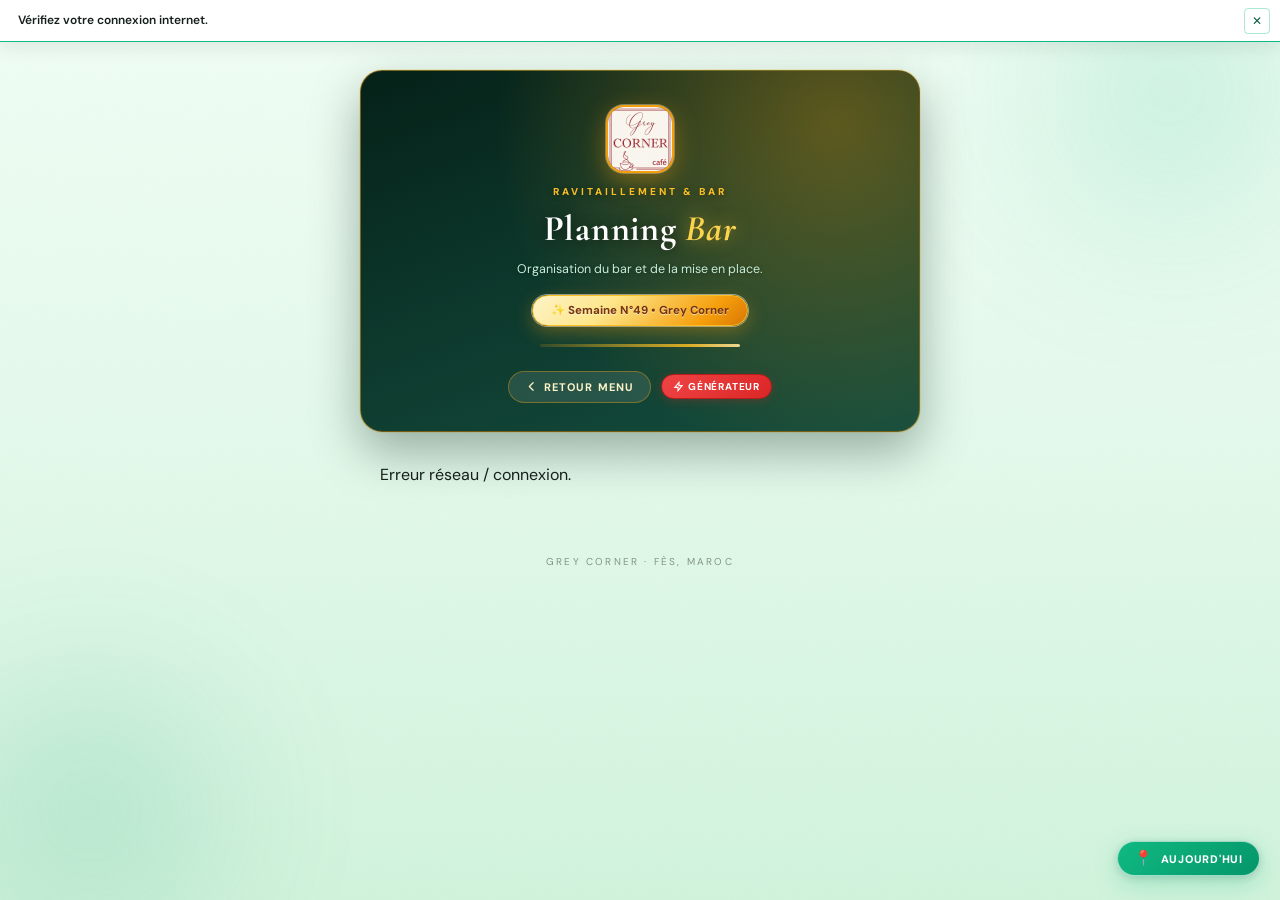
==== commit 4d49e7ca: "Application du thème exact de la maquette: Émeraude Impérial, rayon d'or Sheen, badges or et cache-b" ====
--- a/bar.html
+++ b/bar.html
@@ -6,8 +6,8 @@
   <title>Planning Bar — Grey Corner</title>
   <link rel="icon" type="image/jpeg" href="LOGO.jpg" />
   <link href="https://fonts.googleapis.com/css2?family=Cormorant+Garamond:ital,wght@0,500;0,600;0,700;1,500&family=DM+Sans:wght@300;400;500;600;700&display=swap" rel="stylesheet" />
-  <link rel="stylesheet" href="global.css?v=20261010-sheen" />
-  <script src="shared.js?v=20261010-sheen"></script>
+  <link rel="stylesheet" href="global.css?v=20261010-emerald" />
+  <script src="shared.js?v=20261010-emerald"></script>
 </head>
 
 <body>
--- a/global.css
+++ b/global.css
@@ -1,36 +1,37 @@
-/* ─── GREY CORNER — SYSTÈME DE DESIGN FESTIF MULTI-COULEURS (1 SEMAINE = 1 COULEUR) ─── */
+/* ─── GREY CORNER — SYSTÈME DE DESIGN PRESTIGE (ÉMERAUDE IMPÉRIAL & OR DE FÈS) ─── */
 :root {
-  /* Fonds & Surfaces */
+  /* Fonds & Surfaces Papier Chaud */
   --paper: #ffffff;
-  --paper2: #fcfdfe;
-  --bg-gradient: var(--festive-bg, linear-gradient(180deg, #fff7f2 0%, #ffefe5 50%, #fde4d4 100%));
+  --paper2: #fdfbf7;
+  --bg-gradient: var(--festive-bg, linear-gradient(180deg, #fbf8f3 0%, #f7f1e7 50%, #efe5d5 100%));
 
   /* Typographie & Encre */
-  --ink: #1e1b18;
-  --ink-soft: #574e45;
-  --ink-dim: rgba(30, 27, 24, 0.45);
-
-  /* Variables Festives Dynamiques */
-  --festive-primary: #ff5757;
-  --festive-secondary: #ff8838;
-  --festive-accent: #f5b700;
-  --festive-dark: #9e1c1c;
-  --festive-glow-a: rgba(255, 87, 87, 0.28);
-  --festive-glow-b: rgba(255, 136, 56, 0.28);
+  --ink: #141f1a;
+  --ink-soft: #43544d;
+  --ink-dim: rgba(20, 31, 26, 0.45);
+
+  /* Variables Signature : Émeraude Profond & Or de Fès */
+  --festive-primary: #0d382c;
+  --festive-secondary: #155e46;
+  --festive-accent: #f59e0b;
+  --festive-gold: #fbbf24;
+  --festive-dark: #062b21;
+  --festive-glow-a: rgba(13, 56, 44, 0.28);
+  --festive-glow-b: rgba(217, 119, 6, 0.24);
 
   /* Filets & Bordures */
-  --hairline: rgba(30, 27, 24, 0.08);
-  --hairline-color: rgba(255, 87, 87, 0.35);
+  --hairline: rgba(13, 56, 44, 0.1);
+  --hairline-color: rgba(212, 175, 55, 0.4);
 
   /* Statuts */
-  --err: #e11d48;
-  --err-bg: #ffe4e6;
+  --err: #dc2626;
+  --err-bg: #fef2f2;
   --success: #10b981;
-  --success-bg: #d1fae5;
+  --success-bg: #ecfdf5;
 
   /* Ombres Festives & Effets de relief */
-  --shadow: 0 14px 34px rgba(30, 27, 24, 0.06);
-  --shadow-lg: 0 20px 50px rgba(30, 27, 24, 0.12);
+  --shadow: 0 14px 34px rgba(7, 35, 26, 0.07);
+  --shadow-lg: 0 20px 50px rgba(7, 35, 26, 0.14);
   --shadow-festive: 0 8px 24px var(--festive-glow-a);
 
   /* Palette de rotation journalière (7 Jours = 7 Couleurs Dégradées) */
@@ -224,6 +225,25 @@
   }
 }
 
+/* Faisceau doré majestueux pour le hero */
+@keyframes goldSheenHero {
+  0% {
+    transform: translateX(-240%) rotate(25deg);
+    opacity: 0;
+  }
+  15% {
+    opacity: 1;
+  }
+  50% {
+    transform: translateX(420%) rotate(25deg);
+    opacity: 1;
+  }
+  51%, 100% {
+    transform: translateX(420%) rotate(25deg);
+    opacity: 0;
+  }
+}
+
 /* Onde radar sur le badge Aujourd'hui */
 @keyframes radarPing {
   0%   { transform: scale(0.9); opacity: 0.85; }
@@ -328,31 +348,73 @@
   transform: translateX(-50%) translateY(0);
 }
 
-/* ─── EN-TÊTE / HERO FESTIF ─── */
+/* ─── EN-TÊTE / HERO PRESTIGE (ÉMERAUDE IMPÉRIAL & FAISCEAU DORÉ — EXACTEMENT COMME L'IMAGE) ─── */
 header, .hero {
   position: relative;
   z-index: 1;
   max-width: 560px;
-  margin: 30px auto 14px;
+  margin: 24px auto 16px;
   display: flex;
   flex-direction: column;
   align-items: center;
   text-align: center;
-  gap: 10px;
-  padding: 30px 24px 24px;
-  background: var(--paper);
-  border: 1px solid var(--hairline-color);
-  box-shadow: var(--shadow);
-  border-radius: 16px;
+  gap: 12px;
+  padding: 34px 26px 28px;
+  background: linear-gradient(160deg, #052118 0%, #0d382c 48%, #144e3e 100%);
+  border: 1.5px solid rgba(245, 158, 11, 0.45);
+  box-shadow: 0 20px 48px rgba(5, 33, 24, 0.35), 0 0 0 1px rgba(251, 191, 36, 0.2);
+  border-radius: 22px;
+  overflow: hidden;
+  color: #fefdfa;
+}
+
+/* Faisceau lumineux doré majestueux traversant le hero en continu */
+header::before, .hero::before {
+  content: '';
+  position: absolute;
+  top: -90%;
+  left: 0;
+  width: 55%;
+  height: 280%;
+  background: linear-gradient(
+    90deg,
+    transparent 0%,
+    rgba(255, 255, 255, 0.12) 20%,
+    rgba(251, 191, 36, 0.45) 45%,
+    rgba(255, 255, 255, 0.95) 50%,
+    rgba(251, 191, 36, 0.45) 55%,
+    rgba(217, 119, 6, 0.2) 70%,
+    transparent 100%
+  );
+  transform: translateX(-240%) rotate(25deg);
+  animation: goldSheenHero 4.5s cubic-bezier(0.4, 0, 0.2, 1) infinite;
+  pointer-events: none;
+  z-index: 1;
+}
+
+/* Halo doux d'ambiance or/champagne dans l'angle supérieur */
+header::after, .hero::after {
+  content: '';
+  position: absolute;
+  inset: 0;
+  background: radial-gradient(circle at 85% 15%, rgba(245, 158, 11, 0.35) 0%, transparent 60%);
+  pointer-events: none;
+  z-index: 0;
+}
+
+header > *, .hero > * {
+  position: relative;
+  z-index: 2;
 }
 
 .logo-wrap {
-  width: 64px;
-  height: 64px;
-  border: 2px solid var(--festive-primary);
-  box-shadow: 0 8px 24px var(--festive-glow-a);
+  width: 68px;
+  height: 68px;
+  border: 2px solid #f59e0b;
+  box-shadow: 0 8px 24px rgba(245, 158, 11, 0.4), 0 0 0 1px rgba(255, 255, 255, 0.35);
   overflow: hidden;
-  border-radius: 16px;
+  border-radius: 18px;
+  background: #0d382c;
 }
 .logo-wrap img {
   width: 100%;
@@ -361,48 +423,53 @@
 }
 
 .eyebrow {
-  font-size: 9.5px;
+  font-size: 10px;
   text-transform: uppercase;
-  letter-spacing: 0.28em;
-  color: var(--festive-primary);
-  font-weight: 700;
+  letter-spacing: 0.3em;
+  color: #fbbf24;
+  font-weight: 800;
+  text-shadow: 0 1px 6px rgba(0, 0, 0, 0.4);
 }
 
 .page-title, .brand {
   font-family: 'Cormorant Garamond', serif;
-  font-size: 34px;
+  font-size: 36px;
   font-weight: 700;
-  letter-spacing: 0.01em;
-  color: var(--ink);
+  letter-spacing: 0.02em;
+  color: #ffffff;
   line-height: 1.05;
+  text-shadow: 0 2px 14px rgba(0, 0, 0, 0.55);
 }
 .page-title span, .brand span {
-  color: var(--festive-primary);
+  color: #fcd34d;
   font-style: italic;
+  text-shadow: 0 0 18px rgba(251, 191, 36, 0.55);
 }
 
 .page-sub, .sub {
   font-size: 12.5px;
-  color: var(--ink-soft);
-  max-width: 420px;
-  line-height: 1.5;
+  color: #c7eed9;
+  max-width: 440px;
+  line-height: 1.55;
+  text-shadow: 0 1px 4px rgba(0, 0, 0, 0.35);
 }
 
 .festive-week-badge {
   display: inline-flex;
   align-items: center;
-  gap: 6px;
-  padding: 6px 16px;
+  gap: 8px;
+  padding: 7px 18px;
   border-radius: 999px;
-  font-size: 11px;
-  font-weight: 700;
-  background: linear-gradient(135deg, rgba(254, 243, 199, 0.95), rgba(253, 230, 138, 0.7));
-  border: 1.5px solid #d97706;
-  color: #92400e;
-  box-shadow: 0 4px 14px rgba(217, 119, 6, 0.22);
-  margin-top: 2px;
+  font-size: 11.5px;
+  font-weight: 800;
+  background: linear-gradient(135deg, #fef3c7 0%, #fde68a 35%, #f59e0b 80%, #d97706 100%);
+  border: 1.5px solid #fbbf24;
+  color: #78350f;
+  box-shadow: 0 6px 18px rgba(245, 158, 11, 0.35), 0 0 0 1px rgba(255, 255, 255, 0.5);
+  margin-top: 4px;
   position: relative;
   overflow: hidden;
+  text-shadow: 0 1px 0 rgba(255, 255, 255, 0.6);
 }
 .festive-week-badge::after {
   content: '';
@@ -414,7 +481,7 @@
   background: linear-gradient(
     90deg,
     transparent 0%,
-    rgba(255, 255, 255, 0.85) 50%,
+    rgba(255, 255, 255, 0.9) 50%,
     transparent 100%
   );
   transform: translateX(-220%) rotate(25deg);
@@ -430,11 +497,11 @@
   border-radius: 999px;
   background: linear-gradient(
     90deg,
-    rgba(217, 119, 6, 0.15) 0%,
-    rgba(245, 158, 11, 0.85) 30%,
+    rgba(245, 158, 11, 0.15) 0%,
+    rgba(251, 191, 36, 0.85) 30%,
     #ffffff 50%,
-    rgba(245, 158, 11, 0.85) 70%,
-    rgba(217, 119, 6, 0.15) 100%
+    rgba(251, 191, 36, 0.85) 70%,
+    rgba(245, 158, 11, 0.15) 100%
   );
   background-size: 250% 100%;
   animation: goldRuleSweep 3.2s linear infinite;
@@ -456,14 +523,16 @@
   font-size: 11px;
   text-transform: uppercase;
   letter-spacing: 0.1em;
-  color: var(--festive-dark);
+  color: #fef3c7;
   text-decoration: none;
   padding: 8px 16px;
-  border: 1px solid var(--hairline-color);
-  background: var(--paper2);
+  border: 1px solid rgba(245, 158, 11, 0.4);
+  background: rgba(255, 255, 255, 0.1);
+  backdrop-filter: blur(10px);
+  -webkit-backdrop-filter: blur(10px);
   cursor: pointer;
   font-family: inherit;
-  font-weight: 600;
+  font-weight: 700;
   border-radius: 999px;
   transition: all 0.2s ease;
 }
@@ -471,9 +540,10 @@
   transform: scale(0.96);
 }
 .back-btn:hover, .nav-btn:hover {
-  background: #fff;
-  border-color: var(--festive-primary);
-  box-shadow: 0 4px 14px var(--festive-glow-a);
+  background: rgba(245, 158, 11, 0.25);
+  border-color: #fbbf24;
+  color: #ffffff;
+  box-shadow: 0 4px 16px rgba(245, 158, 11, 0.3);
 }
 
 /* BOUTON GÉNÉRATEUR / ADMIN — COMPACT EN ROUGE VIF AVEC SHEEN */
@@ -723,34 +793,34 @@
 .today-badge {
   display: inline-flex !important;
   align-items: center !important;
-  gap: 6px !important;
-  font-size: 10px !important;
-  font-weight: 700 !important;
+  gap: 7px !important;
+  font-size: 10.5px !important;
+  font-weight: 800 !important;
   text-transform: uppercase !important;
   letter-spacing: 0.1em !important;
   color: #ffffff !important;
-  background: var(--day-badge, linear-gradient(135deg, var(--festive-primary), var(--festive-secondary))) !important;
-  border: 1px solid rgba(255, 255, 255, 0.45) !important;
-  padding: 5px 12px !important;
+  background: linear-gradient(135deg, #0d382c, #155e46) !important;
+  border: 1.5px solid #f59e0b !important;
+  padding: 6px 14px !important;
   border-radius: 999px !important;
-  box-shadow: 0 3px 10px rgba(0, 0, 0, 0.18) !important;
-  text-shadow: 0 1px 2px rgba(0, 0, 0, 0.2) !important;
+  box-shadow: 0 4px 14px rgba(13, 56, 44, 0.35) !important;
+  text-shadow: 0 1px 2px rgba(0, 0, 0, 0.3) !important;
 }
 .today-dot {
   position: relative !important;
-  width: 6px !important;
-  height: 6px !important;
+  width: 7px !important;
+  height: 7px !important;
   border-radius: 50% !important;
-  background: #ffffff !important;
-  box-shadow: 0 0 6px #ffffff !important;
+  background: #34d399 !important;
+  box-shadow: 0 0 8px #34d399 !important;
   animation: pulse 1.5s infinite !important;
 }
 .today-dot::after {
   content: '';
   position: absolute;
-  inset: -3px;
+  inset: -4px;
   border-radius: 50%;
-  border: 1.5px solid #ffffff;
+  border: 2px solid #34d399;
   animation: radarPing 2.2s cubic-bezier(0, 0, 0.2, 1) infinite;
   pointer-events: none;
 }
@@ -1660,30 +1730,31 @@
 .btn-publish-live:active { transform: scale(0.98); }
 .btn-disabled { opacity: 0.6; pointer-events: none; }
 
-/* ─── CARTES DE NAVIGATION FESTIVES (INDEX) ─── */
+/* ─── CARTES DE NAVIGATION PRESTIGE (INDEX) ─── */
 .section-header {
   display: flex;
   align-items: center;
   justify-content: space-between;
-  padding: 0 2px 10px;
+  padding: 0 4px 12px;
 }
 .section-label {
-  font-size: 10px;
-  font-weight: 700;
+  font-size: 11px;
+  font-weight: 800;
   text-transform: uppercase;
-  letter-spacing: 0.22em;
-  color: var(--festive-primary);
+  letter-spacing: 0.24em;
+  color: #0d382c;
 }
 .section-pill {
   font-size: 10px;
   letter-spacing: 0.12em;
   text-transform: uppercase;
-  color: var(--ink-soft);
-  background: var(--paper);
-  border: 1px solid var(--hairline-color);
-  padding: 4px 10px;
+  color: #78350f;
+  background: linear-gradient(135deg, #fef3c7, #fde68a);
+  border: 1px solid #f59e0b;
+  padding: 4px 12px;
   border-radius: 999px;
-  font-weight: 600;
+  font-weight: 700;
+  box-shadow: 0 2px 6px rgba(245, 158, 11, 0.2);
 }
 
 .lux-card {
@@ -1694,11 +1765,11 @@
   margin-bottom: 14px;
   text-decoration: none;
   color: inherit;
-  background: var(--paper);
-  border: 1px solid var(--hairline);
-  border-left: 4px solid var(--festive-primary);
-  box-shadow: var(--shadow);
-  border-radius: 14px;
+  background: #ffffff;
+  border: 1px solid rgba(13, 56, 44, 0.14);
+  border-left: 5px solid #0d382c;
+  box-shadow: 0 10px 28px rgba(7, 35, 26, 0.05), 0 2px 6px rgba(0, 0, 0, 0.02);
+  border-radius: 16px;
   transition: transform 0.25s cubic-bezier(0.16, 1, 0.3, 1), box-shadow 0.25s ease, border-color 0.25s ease;
 }
 .lux-card::before {
@@ -1712,7 +1783,7 @@
     90deg,
     transparent 0%,
     rgba(255, 255, 255, 0.75) 45%,
-    rgba(245, 158, 11, 0.3) 60%,
+    rgba(245, 158, 11, 0.35) 60%,
     transparent 100%
   );
   transform: translateX(-220%) rotate(25deg);
@@ -1725,9 +1796,9 @@
 .lux-card:nth-of-type(3)::before { animation-delay: 3.2s; }
 .lux-card:nth-of-type(4)::before { animation-delay: 4.6s; }
 .lux-card:hover {
-  transform: translateY(-4px) scale(1.006);
-  box-shadow: 0 14px 32px var(--festive-glow-a);
-  border-color: var(--festive-primary);
+  transform: translateY(-4px) scale(1.008);
+  box-shadow: 0 16px 36px rgba(13, 56, 44, 0.18);
+  border-color: #0d382c;
 }
 .lux-card:hover::before {
   animation: goldSheen 1.2s cubic-bezier(0.16, 1, 0.3, 1) 1;
@@ -1745,24 +1816,25 @@
 
 .card-tag {
   font-size: 9.5px; text-transform: uppercase; letter-spacing: 0.16em;
-  color: var(--festive-primary);
-  font-weight: 700;
+  color: #0d382c;
+  font-weight: 800;
 }
 
 .title-row { display: flex; align-items: center; gap: 12px; }
 
 .icon-box {
-  width: 42px; height: 42px; flex-shrink: 0;
+  width: 44px; height: 44px; flex-shrink: 0;
   display: flex; align-items: center; justify-content: center;
-  background: var(--festive-glow-a);
-  border: 1px solid var(--festive-primary);
-  border-radius: 12px;
-  font-size: 18px;
+  background: linear-gradient(135deg, #ecfdf5, #d1fae5);
+  border: 1px solid rgba(13, 56, 44, 0.18);
+  border-radius: 14px;
+  font-size: 20px;
+  box-shadow: 0 2px 8px rgba(13, 56, 44, 0.08);
 }
 
 .card-title {
   font-family: "Cormorant Garamond", serif;
-  font-size: 22px; font-weight: 700;
+  font-size: 23px; font-weight: 700;
   color: var(--ink);
 }
 
@@ -1773,19 +1845,21 @@
 }
 
 .go-btn {
-  width: 36px; height: 36px; flex-shrink: 0;
+  width: 38px; height: 38px; flex-shrink: 0;
   display: flex; align-items: center; justify-content: center;
-  background: var(--festive-glow-a);
-  border: 1px solid var(--festive-primary);
-  color: var(--festive-primary);
+  background: linear-gradient(135deg, #0d382c, #155e46);
+  border: 1.5px solid #f59e0b;
+  color: #fbbf24;
   border-radius: 50%;
+  box-shadow: 0 4px 12px rgba(13, 56, 44, 0.25);
   transition: transform 0.22s cubic-bezier(0.16, 1, 0.3, 1), background 0.2s ease, color 0.2s ease, box-shadow 0.2s ease;
 }
 .lux-card:hover .go-btn {
-  background: var(--festive-primary);
-  color: #fff;
+  background: #f59e0b;
+  color: #ffffff;
+  border-color: #fbbf24;
   transform: translateX(4px);
-  box-shadow: 0 4px 12px var(--festive-glow-a);
+  box-shadow: 0 6px 18px rgba(245, 158, 11, 0.45);
 }
 
 /* ─── COQUILLE APPLICATION & VISIBILITÉ ─── */
